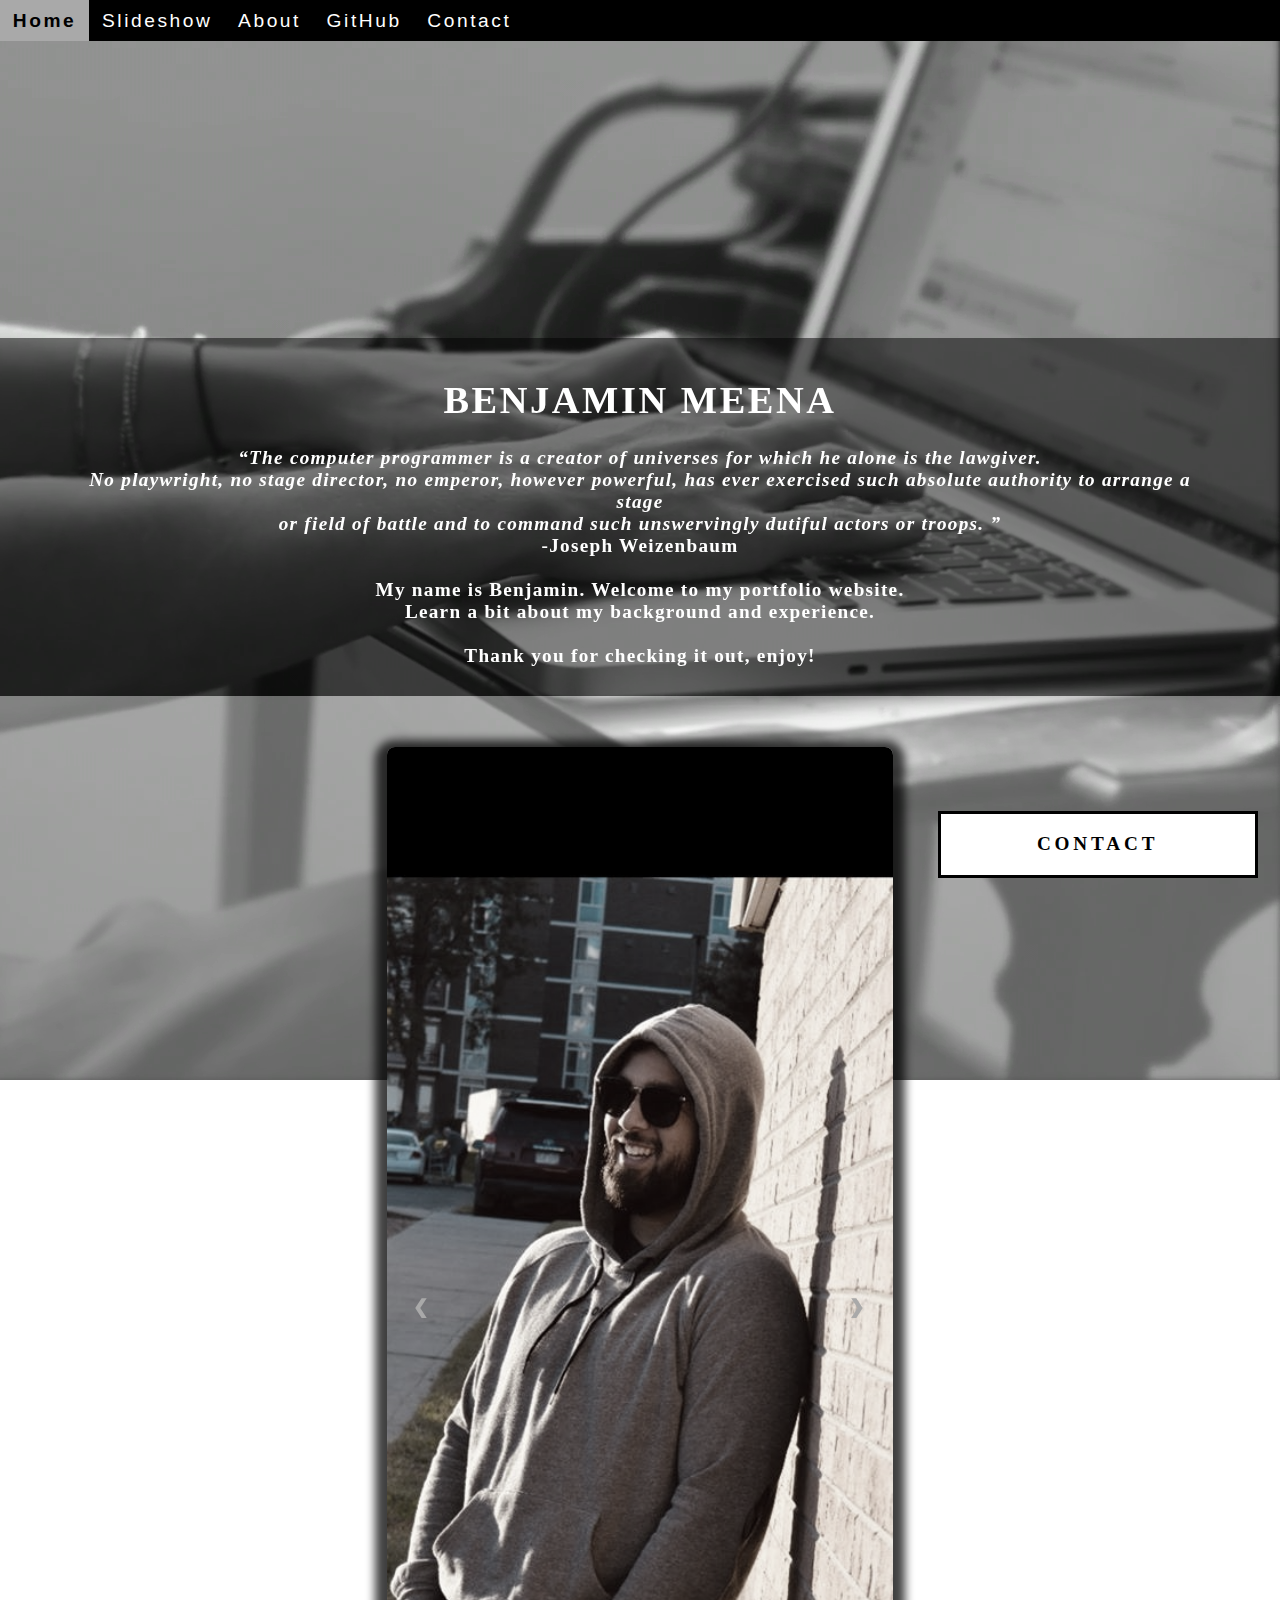
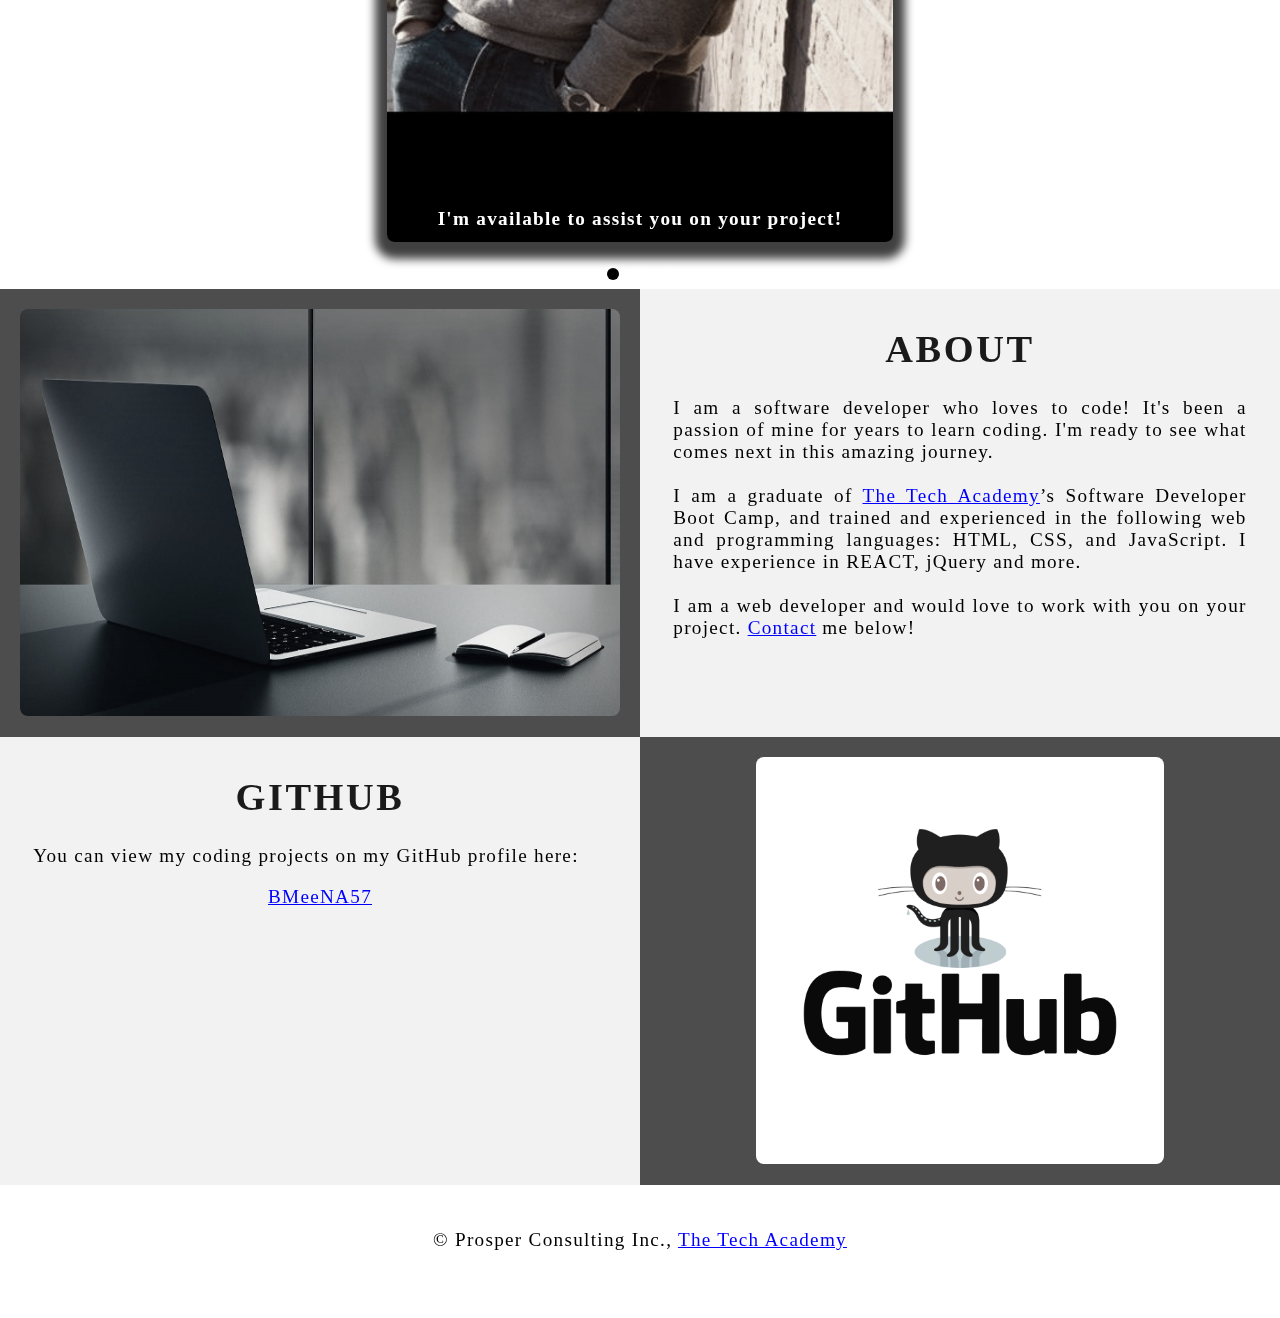
==== index.html @ 7c3343e2 "fix" ====
<!DOCTYPE html>
<html>

<!-- Head -->
	<head>
		<meta charset="UTF-8">
		<title>Your name here </title>
		  <link rel="stylesheet" type="text/css" href="./Sample_portfolio.css">
		  <script src="./JS/FinalProject.js"></script>
		  <script src="https://ajax.googleapis.com/ajax/libs/jquery/3.4.0/jquery.min.js"></script> <!-- We use a little bit of jQuery on this site now -->
	</head>

<!-- Body -->
<body class="Background"> 
<!-- Fade in effect -->
<script> <!-- This script and function controls our fade in effect -->
  document.body.className += ' fade-out';
    $(function() {
      $('body').removeClass('fade-out');
    }
  );

</script>

<!-- Navbar -->
	<div class="Navbar">
		<a class="active" href="#Home">Home</a> 
		<a href="#Slideshow">Slideshow</a> <!-- This is a new section -->
		<a href="#About">About</a>
		<a href="#GitHub">GitHub</a>
		<a onclick="openForm()">Contact</a> <!-- This makes it so that our openForm function runs when we click Contact on the nav bar -->
	</div>

<!-- This allows us to close the form when we click outside the nav bar or contact form -->
<div class="btn cancel" onclick="closeForm()">

<!-- Home -->
	<div id="Home">
		<br> <!-- Breaks inserted to add space between navbar and first heading -->
		<br>
		
<!-- Video -->
		<video autoplay muted loop id="Typing_Video"> <!-- Makes the video play automatically, on a loop and with no sound -->
			<source src="./video/Typing.mp4" type="video/mp4">
			Your browser does not support HTML5 video. <!-- Display message if video fails to run -->
		</video>
	</div>

<!-- Video text --> 
	<div class="Video_Text"> 
		<h1 style="color:white;">Benjamin Meena</h1>
			<p> 
			  <strong>
					<center>
						<q>The computer programmer is a creator of universes for which he alone is the lawgiver.
						<br>No playwright, no stage director, no emperor, however powerful, has ever exercised such absolute authority to arrange a stage
                        <br>or field of battle and to command such unswervingly dutiful actors or troops.
						</q>	
						<br>-Joseph Weizenbaum<br>
						<br>
						My name is Benjamin. Welcome to my portfolio website. <br>
						Learn a bit about my background and experience.<br>
						<br>Thank you for checking it out, enjoy! 
					</center>	
			  </strong>				
			</p> 
	</div>

<!-- Slideshow section -->
  <div id="Slideshow">
    <div id="Slideshow_Background"> 
      <div id="Slideshow_Container">
        
		<div class="mySlides fade">
          <div class="Slide_Number">1 / 3</div>
            <img class="Slide_Show_Images" src="./img/me.jpg" style="width:100%">
              <div class="text">I'm available to assist you on your project!</div>
        </div>
        
		<div class="mySlides fade">
          <div class="Slide_Number">2 / 3</div>
            <img class="Slide_Show_Images" src="./img/HTML_CSS_and_JavaScript.jpeg" style="width:100%">
              <div class="text">I am a web developer,<br> trained in:<br>HTML, CSS, and JavaScript!</div>
        </div>

		<div class="mySlides fade">
		  <div class="Slide_Number"> 3/ 3</div>
			<img class="Slide_Show_Images" src="./img/Coding_1.jpg" style="width:100%">
			  <div class="text"> 
				<a onclick="openForm()" href="#Contact" style="color:white;">Contact me now!</a>
			  </div>
	    </div>
	
		  <a class="Previous" onclick="plusSlides(-1)">&#10094;</a>
		  <a class="Next" onclick="plusSlides(1)">&#10095;</a>
		
	  </div>
  <br>

      <div style="text-align:center">
 
		<span class="dot" onclick="currentSlide(1)"></span> 
		<span class="dot" onclick="currentSlide(2)"></span> 
		<span class="dot" onclick="currentSlide(3)"></span> 

      </div>
    </div>
  </div>

<!-- We included our JS function within this file to ensure it was given precedence, this function covers the slideshow -->
  <script>
    var slideIndex = 1;
	  showSlides(slideIndex);
	function plusSlides(n) {
	  showSlides(slideIndex += n);
	}
	function currentSlide(n) {
	  showSlides(slideIndex = n);
	}
	function showSlides(n) {
	  var i;
	  var slides = document.getElementsByClassName("mySlides");
	  var dots = document.getElementsByClassName("dot");
		if (n > slides.length) {slideIndex = 1}    
		if (n < 1) {slideIndex = slides.length}
		  for (i = 0; i < slides.length; i++) {
		  slides[i].style.display = "none";  
		  }
		  for (i = 0; i < dots.length; i++) {
			dots[i].className = dots[i].className.replace(" active", "");
		  }
	  slides[slideIndex-1].style.display = "block";  
	  dots[slideIndex-1].className += " active";
	}
  </script>

<!-- About section -->
  <div class="Row" id="About"> 
	<div class="Column_2"> <!-- Left column -->
	  <img src="./img/Development.jpg" alt="Laptop">
	</div>
  
	<div class="Column_1"> <!-- Right column -->
	  <h1>About</h2>
	    <p>I am a software developer who loves to code! It's been a passion of mine for years to learn coding. I'm ready to see what comes next in this amazing journey. <br><br>I am a graduate of <a href="https://www.learncodinganywhere.com" target="_blank">The Tech Academy</a>’s Software Developer Boot Camp, and trained and experienced in the following web and programming languages: HTML, CSS, and JavaScript. I have experience in REACT, jQuery and more.  <br><br>I am a web developer and would love to work with you on your project. <a href="#Contact">Contact</a> me below!</p>
	</div>
  </div>

<!-- GitHub section -->
	<div class="Row" id="GitHub">
		<div class="Column_1"> <!-- Left column -->
			<h1>GitHub</h1>
				<p>You can view my coding projects on my GitHub profile here:<br>
				<center><a href="https://github.com/BMeeNA57" target="_blank">BMeeNA57</a></center></p>
		</div>
		
		<div class="Column_2"> <!-- Right column -->
			<a href="https://github.com/BMeeNA57" target="_blank"><img src="./img/GitHub.png" alt="GitHub"></a>
		</div>
	</div>
</div>

<!-- Contact section -->
  <div id="Contact"> 
    <button onclick="openForm()" class="Pop_Up_Button"> CONTACT </button>
	  <div class="form-popup" id="myForm">
	    <form action="https://formspree.io/info@learncodinganywhere.com" method="POST" class="form-container"> <!-- Here we are using a free online service from https://formspree.io/ to send our contact form to an email address of our choosing - note: it will not run unless live on the internet, you have to push it to your online website first -->
		<h1>Contact</h1>
			<label for="name"><b>Name</b></label>
			  <input type="text" placeholder="Type your name here" name="name" required>
			<label for="phone"><b>Phone</b></label>
			  <input type="text" placeholder="Enter your phone number here" name="phone">
			<label for="email"><b>Email</b></label>		
			  <input type="text" placeholder="Type your email address here" name="email" required>
			<label for="message"><b>Message</b></label>
			  <input type="text" placeholder="Type your message here" name="message">
 
    <button type="submit" class="btn">SUBMIT</button>
    <button type="button" class="btn cancel" onclick="closeForm()">CLOSE</button>
	    </form>
	  </div>
  </div>
	
<!-- Footer section -->	
	<footer>
	  <p>
	    <center>&copy Prosper Consulting Inc.,  <a href="https://learncodinganywhere.com/">The Tech Academy</a></center><br>
      </p>
	</footer>

</body>
</html>
---- Sample_portfolio.css ----
/* Affects entire document */
html {
	scroll-behavior: smooth; /* This ensures that the page scrolling is smooth when the nav bar is clicked */
  }
  
  /* Body */
  body {
	  margin: 0%; /* This ensures our site displays all the way to the edge of the browser screen */
	  opacity: 1; /* This and transition affect the page loading fade in effect */
	  transition: 3s opacity; /* This causes a 3 second fade in, you can change this time if you choose */
	  letter-spacing: .2vw;
	  font-family: Avant Garde, Helvetica; 
	  font-size: 1.5vw;
	  
	  }
  
  /* This section contributes to the fade effect for the page that occurs when the page is loaded */
  body.fade-out {
	  opacity: .1; /* This sets the level of opacity at the start of page load */
	  transition: none;
  }
  
  /* Navbar */
  .Navbar {
	  overflow: hidden; /* This ensures that any content that overflows beyond the boundary of our nav bar is not displayed */
	  background-color: black; /* This colors the navbar black */
	  position: fixed; /* This keeps the navbar at the top of the screen as we scroll */
	  top: 0; /* This ensures no space is displayed above the navbar */
	  width: 100%; /* This makes the navbar span the entire width of the page */
	  z-index: 1; /*This ensures other elements don't display over the navbar */
	  position: fixed;
	  -webkit-animation: moveNav 5s; /* Safari 4.0 - 8.0 */
	  animation: moveNav 5s;
  }
  
  /* Navbar text */
  .Navbar a {
	  float: left; /* This specifies that the text floats on the left on the navbar */
	  display: block; /* This ensures that other text will be displayed on the same line or row, instead of a new line */
	  color: white; /* This is the font color for text on our navbar */
	  padding: .75vw 1vw; /* This adds padding around our text */
	  text-decoration: none; /* This gets rid of the underlines under the text on our navbar */
	  font-family: Avant Garde, Helvetica; /* This specifies the font family for text on our navbar */
	  font-size: 1.5vw; /* This specifies the font size for text on our navbar */
	  text-align: center; /* This centers the text within its container */
	  position: relative;
	  -webkit-animation: movenavText 5.75s; /* Safari 4.0 - 8.0 */
	  animation: movenavText 5.75s;
	  letter-spacing: .2vw;
  }
  
  /* The animation effect for moving the nav bar in from above the top of the screen upon page load */
  @keyframes moveNav {
	from {left: -100vw;}
	to {left: 0vw;}
  }
  
  /* The animation effect for moving the nav bar in from above the top of the screen upon page load */
  @keyframes movenavText {
	from {top: -100vw;}
	to {top: 0vw;}
  }
  
  
  /* This animation effect causes the overlay video text to move up from the bottom of the page upon page load */
  @keyframes movevideoText {
	from {top: -100vw;}
	to {top: 0px;}
  }
  
  /* Navbar hover effect */
  .Navbar a:hover {
	background-color: #F4F4F4; /*  This defines the background color that will display when you hover over the text on the navbar */
	color: black; /* This defines the font color that will display when you hover over the text on the navbar */ 
	font-weight: bold; /* This makes the text on the navbar bold when hovered over */
	cursor: pointer;
	-webkit-transition-duration: 1s; 
	transition-duration: 1s;
  }
  
  /* Navbar home button */
  .Navbar a.active { /* The active selector styles a link */
	background-color: darkgray;  /* This specifies the background color behind the Home button on the navbar */ 
  }
  
  /* This causes the video to zoom out from a zoomed in position upon page load */
  @keyframes zoominoutsinglefeatured {
	  0% {
		  transform: scale(1.5,1.5);
	  }
	  100% {
		  transform: scale(1,1);
	  }
  }
  
  /* Video */
  #Typing_Video {
	  position: fixed; /* This fixes our video to the page  */
	  right: 0; /* This ensures no space between the edge of the video and the edge of the page */
	  bottom: 0; /* This ensures no space between the edge of the video and the edge of the page */
	  min-height: 100%; /* This ensures the video is displayed across the full height of the page */
	  top: 0;
	  z-index: -1;
	  animation: zoominoutsinglefeatured 5s;
  }
  
  /* Text over the video */ 
  .Video_Text { 
	  background: rgba(0, 0, 0, 0.5); /* This provides a semi-transparent background for the text to sit over */
	  color: white; 
	  width: 100%;
	  padding-top: .1vh; /* This adds padding around the text so that the background goes slightly beyond the text */
	  padding-bottom: 1vh;
	  margin-top: 23%;
	  position: relative;
	  -webkit-animation: moveNav 4s; /* Safari 4.0 - 8.0 */
	  animation: movevideoText 4s;
  }
  
  /* Slideshow Styling */
  #Slideshow_Background {
	background:rgba(255,255,255, 0.35); /* This creates a slightly transparent white background that's placed over the video */
	}
  
  
  .mySlides {
	  display: none;
  }
  
  @-webkit-keyframes fade {
	from {opacity: .4} 
	to {opacity: 1}
  }
  
  @keyframes fade {
	from {opacity: .4} 
	to {opacity: 1}
  }
  
  /* Slideshow section / container */
  #Slideshow_Container {
	width: 39.5vw;
	height: auto;
	padding-top: 4%;
	position: relative;
	margin: auto;
  
  }
  
  /* Images contained within slideshow */
  .Slide_Show_Images {
	vertical-align: middle;
	height: auto;
	box-shadow: 0px 5px 10px 12px rgba(0, 0, 0, .75);
	width: auto;
  }
  
  
  /* Next and previous buttons */
  .Previous, .Next {
	cursor: pointer;
	position: absolute;
	top: 50%;
	width: auto;
	padding: 2vw;
	margin-top: -0vw;
	color: darkgray;
	font-weight: bold;
	font-size: 1.5vw;
	border-radius: 0 3px 3px 0;
	user-select: none;
	transition: 0.6s ease;
  }
  
  /* Positioning the right-hand next button */
  .Next {
	right: 0;
	border-radius: 3px 0 0 3px;
  }
  
  /* Hover effect on slide show buttons */
  .Previous:hover, .Next:hover {
	background-color: rgba(0,0,0,0.8);
	color: white;
  }
  
  /* Slideshow text */
  .text {
	color: white;
	padding: 1vw;
	position: absolute;
	bottom: 0;
	width: 100%;
	text-align: center;
	font-family: Perpetua, Rockwell Extra Bold;
	letter-spacing: .1vw; 
	font-size: 1.5vw;
	background-color: rgba(0,0,0,0.75);
	font-weight: bold;
	border-radius: 7px 7px 7px 7px;
  }
  
  /* Number text (1/6, 2/6, etc.) - we have set this display to none, which means these are hidden */
  .Slide_Number {
	color: white;
	position: absolute;
	top: 0;
	font-family: Perpetua, Rockwell Extra Bold;
	letter-spacing: .1vw; 
	font-size: 1.5vw;
	font-weight: bold;
	display: none;
	}
  
  /* The dots under the slideshow */
  .dot {
	cursor: pointer;
	height: 1vw;
	width: 1vw;
	margin: .25vw;
	background-color: white;
	border-radius: 50%;
	display: inline-block;
	transition: background-color 0.6s ease;
	position: relative;
	z-index: 1;
  }
  
  /* Hover effect for slideshow dots */ 
  .active, .dot:hover {
	background-color: black;
  }
  
  /* Fading animation for slideshow */
  .fade {
	-webkit-animation-name: fade;
	-webkit-animation-duration: 1.5s;
	animation-name: fade;
	animation-duration: 1.5s;  
  }
  
  /* Table - this section covers the styling of the columns and rows within our table */
  * { /* The asterisk is a universal selector that applies this effect to all elements on the page */
	  box-sizing: border-box; /* This creates a box with a border within which we will place most of our text */
  }
  
  .Column_1 {
	  float: left;  
	  width: 50%; /* This ensures one column takes up half the page width */
	  padding: 1.6%; 
	  background-color: #f2f2f2; 
	  height: 448px; /* You may need to adjust this to fit your content */
  }
  
  .Column_2 {
	  float: left;
	  width: 50%;
	  padding: 1.6%;
	  height: 448px; /* You may need to adjust this to fit your content */
	  background-color: #4d4d4d;
  }
  
  .Row:after { /* This inserts something after the content of selected elements */
	  content: ""; /* By leaving this blank, we are allowing the footer (covered lower down) to be displayed - removing it makes the footer overwrite a column */
	  display: table; /* The display property specifies the type of display behavior; the table value tells the browser to treat the element as a table */
	  clear: both; /* This clears any other elements from floating on the left or the right of an element */
  }
  
  /* Heading 1 elements */
  h1 {
	  text-transform: uppercase; /* We are capitalizing our headings */
	  font-family: "Trebuchet MS", Optima; 
	  text-align: center;
	  margin-top: 3%; /* We are adding a small margin above the headings */
	  color: #1a1a1a;
  }
  
  /* Paragraph elements */
  p {
	  font-family: Perpetua, Rockwell Extra Bold;
	  text-align: justify;
	  letter-spacing: .1vw; /* This expands the text slightly */
	  font-size: 1.5vw;
	  padding-left: 1vw;
	  padding-right: 1vw;
  }
  
  /* Center align elements - this embraces all centered text */
  center {
	  font-family: Perpetua, Rockwell Extra Bold;
	  text-align: center;
	  letter-spacing: .1vw;
	  font-size: 1.5vw;
	  padding-left: 5vw;
	  padding-right: 5vw;
  }
  
  /* Anchor elements */
  a {
	  color: blue; /* We are ensuring all links are blue */
  }
  
  /* Quotation elements */
  q {
	  font-style: italic;
	  font-weight: bold;
  }
  
  /* Image elements */
  img {
	  filter: grayscale(75%); /* This rids our pictures of 75% of their color */
	  border-radius: 8px; /* This causes our images to have slightly rounded edges */
	  max-width: 100%; 
	  height: 100%;
	  margin: auto auto auto auto;
	  display: block;	/* By specifying block display we can ensure our images are able to be centered */
  }
  
  /* Center align element hover effect */
  center:hover {
	  transition: transform 2s;
	  transform: scale(1.1);
  }
  
  /* Paragraph element hover effect */
  p:hover {
	  color: #00004d;	
	  transition: transform 1s;
	  transform: scale(1.01);
  }
  
  /* Heading 1 element hover effect */
  h1:hover {
	  color: black;
	  font-weight: normal; /* Makes the text no longer bold when hovered over */ 
  
  }
  
  /* Image element hover effects */
  img:hover {
	  filter: grayscale(5%);  /* Brings back most of the image's color when hovered over */
	  transition: transform 1s;
	  transform: scale(1.1);
  }
  
  /* Contact form styling */
  
  /* Makes contact form button slide in from right on page load */
  @keyframes movePopup {
	from {right: -40vw;}
	to {bottom: 1.75vw;}
  }
  
  /* Button used to open the contact form - fixed at the bottom of the page */
  .Pop_Up_Button {
	bottom: 1.75vw;
	right: 1.75vw;
	width: 25vw;  
	background-color: white;
	color: black;
	border: solid;
	cursor: pointer;
	position: fixed;
	-webkit-animation: movePopup 5s;
	animation: movePopup 5s;
  }
  
  /* The popup form - hidden by default */
  .form-popup {
	border: 3px solid #f0f1f0;
	z-index: 8;
	display: none;
	position: fixed;
	bottom: 6px;
	right: 6px;
  }
  
  /* Form styling */
  .form-container {
	max-width: 49vw;
	padding: 9px;
	background-color: white;
  }
  
  /* Input fields */
  .form-container input[type=text], .form-container input[type=password] {
	width: 100%;
	padding: .93vw;
	margin: .6vw 0 .6vw 0;
	border: none;
	background: Gainsboro;
	font-family: Helvetica, Avant Garde;
	font-size: 1vw; 
  }
  
  /* Submit button */
  .form-container .btn {
	background-color: white;
	color: black;
	border-color: black;
	margin-bottom:1vh;
  }
  
  /* Close button */
  .form-container .cancel {
	background-color: black;
	color: white;
	border-color: gray;
  }
  
  /* Button styling */
  button {
	font-family: "Trebuchet MS", Optima; 
	letter-spacing: .3vw; 
	font-size: 1.5vw;
	font-weight: bold;
	padding: 1.5vw 1.5vw;
	border-style: solid;
	cursor: pointer;
	width: 100%;
	height: auto;
  }
  
  /* Hover effect for buttons */
  button:hover, .form-container .btn:hover{
	color: white;
	background-color: black;
	-webkit-transition-duration: 1s; 
	transition-duration: 1s;
	border-style: solid;
	border-color: silver;
  }
  .form-container .cancel:hover{
	color: white;
	background-color: darkred;
	-webkit-transition-duration: 1s; 
	transition-duration: 1s;
	border-style: solid;
	border-color: black;
  }	
  
  /* Footer element */
  footer {
	  padding: 2%;
	  background-color:white;
  }
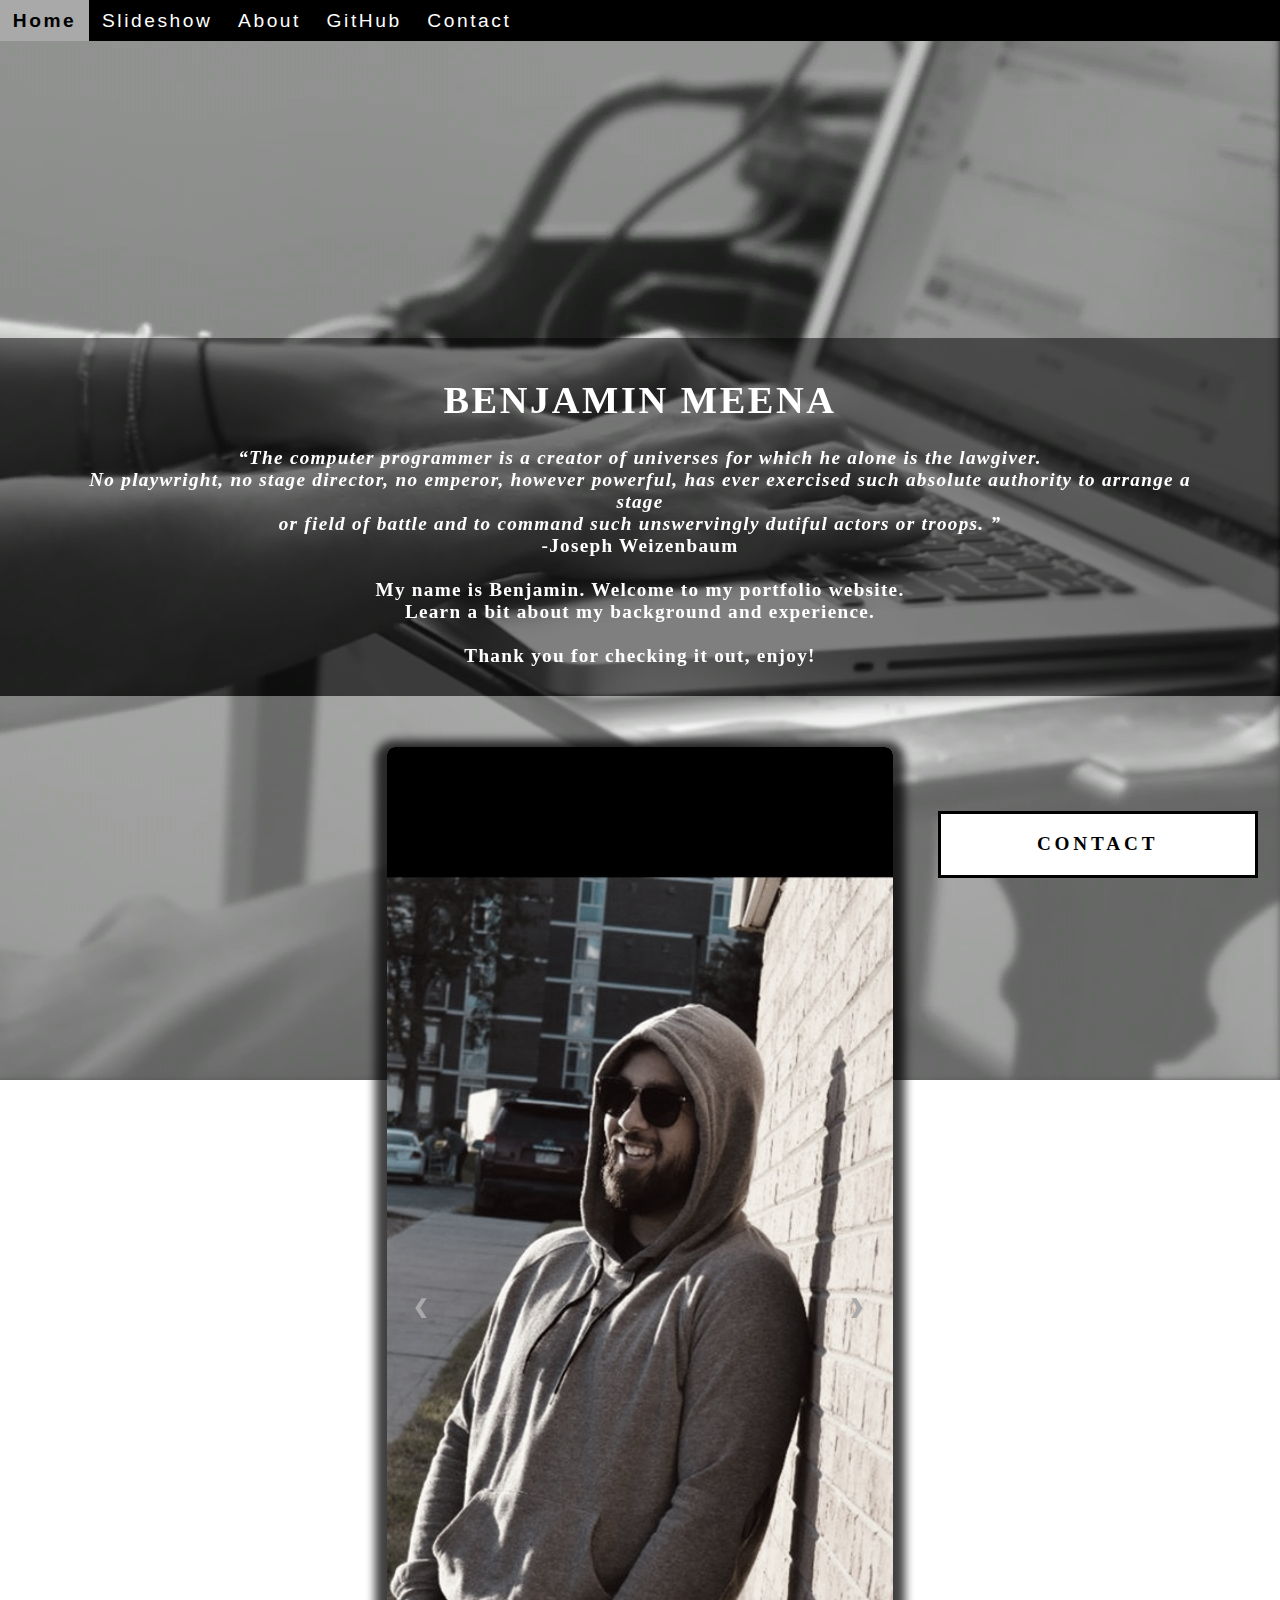
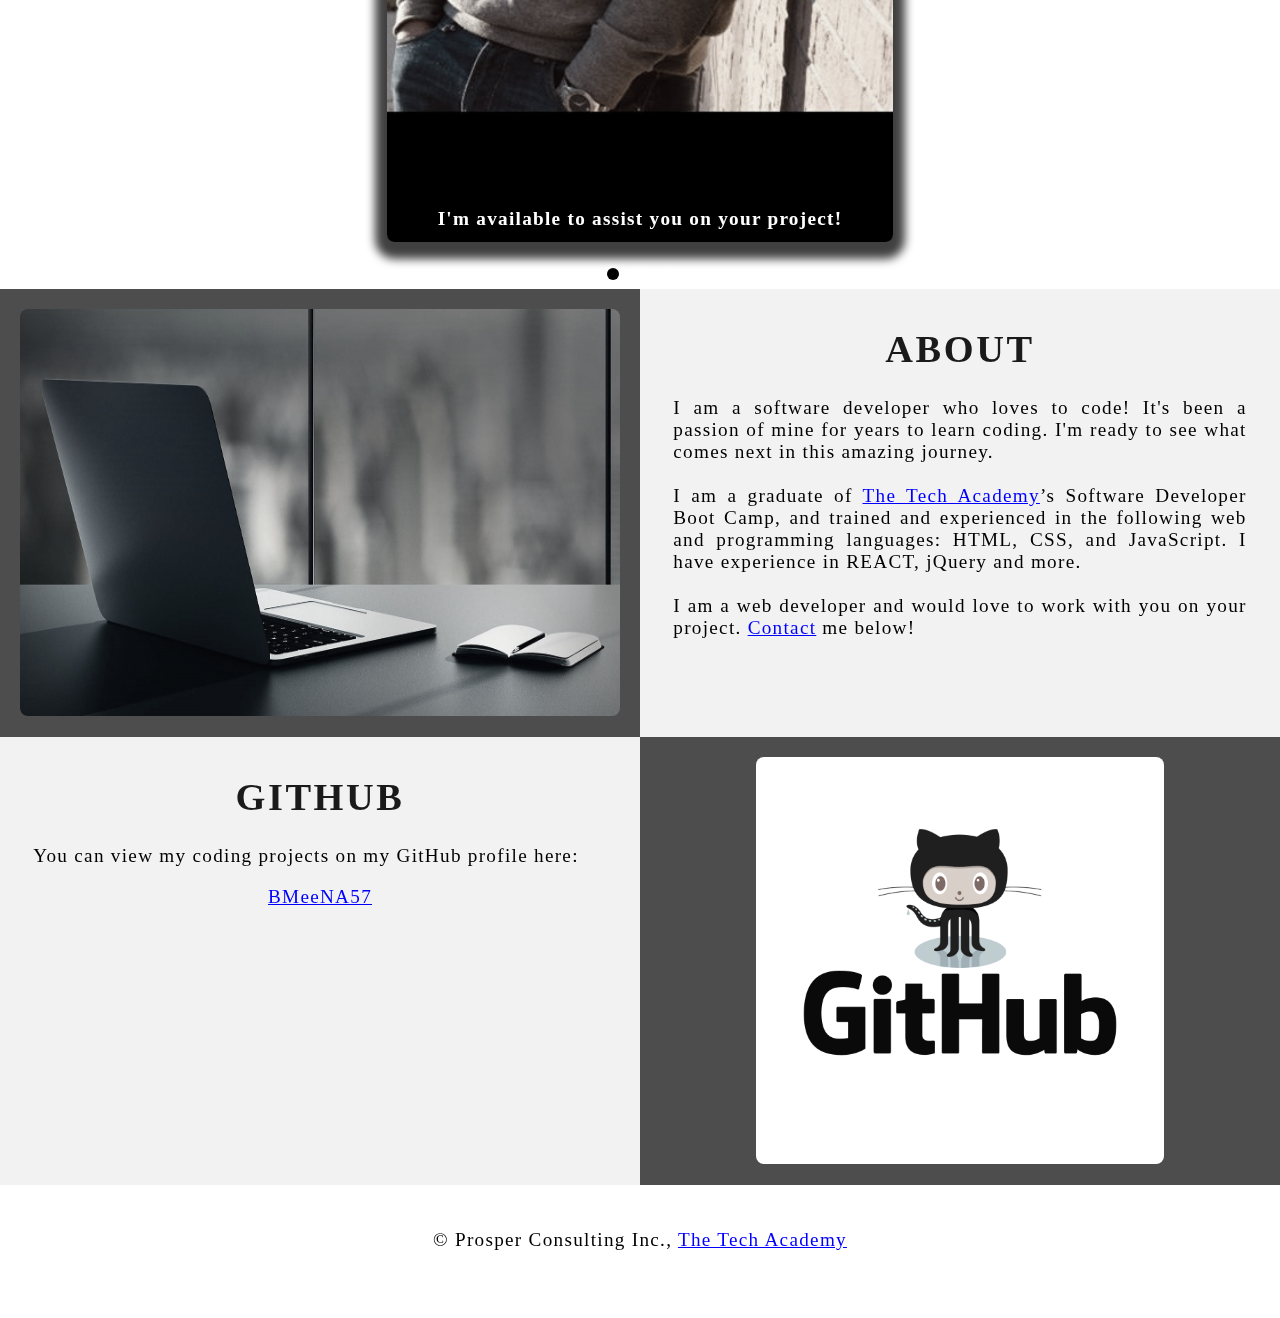
==== commit b06af435: "Add files via upload" ====
--- a/index.html
+++ b/index.html
@@ -1,192 +1,192 @@
-<!DOCTYPE html>
-<html>
-
-<!-- Head -->
-	<head>
-		<meta charset="UTF-8">
-		<title>Your name here </title>
-		  <link rel="stylesheet" type="text/css" href="./Sample_portfolio.css">
-		  <script src="./JS/FinalProject.js"></script>
-		  <script src="https://ajax.googleapis.com/ajax/libs/jquery/3.4.0/jquery.min.js"></script> <!-- We use a little bit of jQuery on this site now -->
-	</head>
-
-<!-- Body -->
-<body class="Background"> 
-<!-- Fade in effect -->
-<script> <!-- This script and function controls our fade in effect -->
-  document.body.className += ' fade-out';
-    $(function() {
-      $('body').removeClass('fade-out');
-    }
-  );
-
-</script>
-
-<!-- Navbar -->
-	<div class="Navbar">
-		<a class="active" href="#Home">Home</a> 
-		<a href="#Slideshow">Slideshow</a> <!-- This is a new section -->
-		<a href="#About">About</a>
-		<a href="#GitHub">GitHub</a>
-		<a onclick="openForm()">Contact</a> <!-- This makes it so that our openForm function runs when we click Contact on the nav bar -->
-	</div>
-
-<!-- This allows us to close the form when we click outside the nav bar or contact form -->
-<div class="btn cancel" onclick="closeForm()">
-
-<!-- Home -->
-	<div id="Home">
-		<br> <!-- Breaks inserted to add space between navbar and first heading -->
-		<br>
-		
-<!-- Video -->
-		<video autoplay muted loop id="Typing_Video"> <!-- Makes the video play automatically, on a loop and with no sound -->
-			<source src="./video/Typing.mp4" type="video/mp4">
-			Your browser does not support HTML5 video. <!-- Display message if video fails to run -->
-		</video>
-	</div>
-
-<!-- Video text --> 
-	<div class="Video_Text"> 
-		<h1 style="color:white;">Benjamin Meena</h1>
-			<p> 
-			  <strong>
-					<center>
-						<q>The computer programmer is a creator of universes for which he alone is the lawgiver.
-						<br>No playwright, no stage director, no emperor, however powerful, has ever exercised such absolute authority to arrange a stage
-                        <br>or field of battle and to command such unswervingly dutiful actors or troops.
-						</q>	
-						<br>-Joseph Weizenbaum<br>
-						<br>
-						My name is Benjamin. Welcome to my portfolio website. <br>
-						Learn a bit about my background and experience.<br>
-						<br>Thank you for checking it out, enjoy! 
-					</center>	
-			  </strong>				
-			</p> 
-	</div>
-
-<!-- Slideshow section -->
-  <div id="Slideshow">
-    <div id="Slideshow_Background"> 
-      <div id="Slideshow_Container">
-        
-		<div class="mySlides fade">
-          <div class="Slide_Number">1 / 3</div>
-            <img class="Slide_Show_Images" src="./img/me.jpg" style="width:100%">
-              <div class="text">I'm available to assist you on your project!</div>
-        </div>
-        
-		<div class="mySlides fade">
-          <div class="Slide_Number">2 / 3</div>
-            <img class="Slide_Show_Images" src="./img/HTML_CSS_and_JavaScript.jpeg" style="width:100%">
-              <div class="text">I am a web developer,<br> trained in:<br>HTML, CSS, and JavaScript!</div>
-        </div>
-
-		<div class="mySlides fade">
-		  <div class="Slide_Number"> 3/ 3</div>
-			<img class="Slide_Show_Images" src="./img/Coding_1.jpg" style="width:100%">
-			  <div class="text"> 
-				<a onclick="openForm()" href="#Contact" style="color:white;">Contact me now!</a>
-			  </div>
-	    </div>
-	
-		  <a class="Previous" onclick="plusSlides(-1)">&#10094;</a>
-		  <a class="Next" onclick="plusSlides(1)">&#10095;</a>
-		
-	  </div>
-  <br>
-
-      <div style="text-align:center">
- 
-		<span class="dot" onclick="currentSlide(1)"></span> 
-		<span class="dot" onclick="currentSlide(2)"></span> 
-		<span class="dot" onclick="currentSlide(3)"></span> 
-
-      </div>
-    </div>
-  </div>
-
-<!-- We included our JS function within this file to ensure it was given precedence, this function covers the slideshow -->
-  <script>
-    var slideIndex = 1;
-	  showSlides(slideIndex);
-	function plusSlides(n) {
-	  showSlides(slideIndex += n);
-	}
-	function currentSlide(n) {
-	  showSlides(slideIndex = n);
-	}
-	function showSlides(n) {
-	  var i;
-	  var slides = document.getElementsByClassName("mySlides");
-	  var dots = document.getElementsByClassName("dot");
-		if (n > slides.length) {slideIndex = 1}    
-		if (n < 1) {slideIndex = slides.length}
-		  for (i = 0; i < slides.length; i++) {
-		  slides[i].style.display = "none";  
-		  }
-		  for (i = 0; i < dots.length; i++) {
-			dots[i].className = dots[i].className.replace(" active", "");
-		  }
-	  slides[slideIndex-1].style.display = "block";  
-	  dots[slideIndex-1].className += " active";
-	}
-  </script>
-
-<!-- About section -->
-  <div class="Row" id="About"> 
-	<div class="Column_2"> <!-- Left column -->
-	  <img src="./img/Development.jpg" alt="Laptop">
-	</div>
-  
-	<div class="Column_1"> <!-- Right column -->
-	  <h1>About</h2>
-	    <p>I am a software developer who loves to code! It's been a passion of mine for years to learn coding. I'm ready to see what comes next in this amazing journey. <br><br>I am a graduate of <a href="https://www.learncodinganywhere.com" target="_blank">The Tech Academy</a>’s Software Developer Boot Camp, and trained and experienced in the following web and programming languages: HTML, CSS, and JavaScript. I have experience in REACT, jQuery and more.  <br><br>I am a web developer and would love to work with you on your project. <a href="#Contact">Contact</a> me below!</p>
-	</div>
-  </div>
-
-<!-- GitHub section -->
-	<div class="Row" id="GitHub">
-		<div class="Column_1"> <!-- Left column -->
-			<h1>GitHub</h1>
-				<p>You can view my coding projects on my GitHub profile here:<br>
-				<center><a href="https://github.com/BMeeNA57" target="_blank">BMeeNA57</a></center></p>
-		</div>
-		
-		<div class="Column_2"> <!-- Right column -->
-			<a href="https://github.com/BMeeNA57" target="_blank"><img src="./img/GitHub.png" alt="GitHub"></a>
-		</div>
-	</div>
-</div>
-
-<!-- Contact section -->
-  <div id="Contact"> 
-    <button onclick="openForm()" class="Pop_Up_Button"> CONTACT </button>
-	  <div class="form-popup" id="myForm">
-	    <form action="https://formspree.io/info@learncodinganywhere.com" method="POST" class="form-container"> <!-- Here we are using a free online service from https://formspree.io/ to send our contact form to an email address of our choosing - note: it will not run unless live on the internet, you have to push it to your online website first -->
-		<h1>Contact</h1>
-			<label for="name"><b>Name</b></label>
-			  <input type="text" placeholder="Type your name here" name="name" required>
-			<label for="phone"><b>Phone</b></label>
-			  <input type="text" placeholder="Enter your phone number here" name="phone">
-			<label for="email"><b>Email</b></label>		
-			  <input type="text" placeholder="Type your email address here" name="email" required>
-			<label for="message"><b>Message</b></label>
-			  <input type="text" placeholder="Type your message here" name="message">
- 
-    <button type="submit" class="btn">SUBMIT</button>
-    <button type="button" class="btn cancel" onclick="closeForm()">CLOSE</button>
-	    </form>
-	  </div>
-  </div>
-	
-<!-- Footer section -->	
-	<footer>
-	  <p>
-	    <center>&copy Prosper Consulting Inc.,  <a href="https://learncodinganywhere.com/">The Tech Academy</a></center><br>
-      </p>
-	</footer>
-
-</body>
+<!DOCTYPE html>
+<html>
+
+<!-- Head -->
+	<head>
+		<meta charset="UTF-8">
+		<title>Benjamin Meena </title>
+		  <link rel="stylesheet" type="text/css" href="./Sample_portfolio.css">
+		  <script src="./JS/FinalProject.js"></script>
+		  <script src="https://ajax.googleapis.com/ajax/libs/jquery/3.4.0/jquery.min.js"></script> <!-- We use a little bit of jQuery on this site now -->
+	</head>
+
+<!-- Body -->
+<body class="Background"> 
+<!-- Fade in effect -->
+<script> <!-- This script and function controls our fade in effect -->
+  document.body.className += ' fade-out';
+    $(function() {
+      $('body').removeClass('fade-out');
+    }
+  );
+
+</script>
+
+<!-- Navbar -->
+	<div class="Navbar">
+		<a class="active" href="#Home">Home</a> 
+		<a href="#Slideshow">Slideshow</a> <!-- This is a new section -->
+		<a href="#About">About</a>
+		<a href="#GitHub">GitHub</a>
+		<a onclick="openForm()">Contact</a> <!-- This makes it so that our openForm function runs when we click Contact on the nav bar -->
+	</div>
+
+<!-- This allows us to close the form when we click outside the nav bar or contact form -->
+<div class="btn cancel" onclick="closeForm()">
+
+<!-- Home -->
+	<div id="Home">
+		<br> <!-- Breaks inserted to add space between navbar and first heading -->
+		<br>
+		
+<!-- Video -->
+		<video autoplay muted loop id="Typing_Video"> <!-- Makes the video play automatically, on a loop and with no sound -->
+			<source src="./video/Typing.mp4" type="video/mp4">
+			Your browser does not support HTML5 video. <!-- Display message if video fails to run -->
+		</video>
+	</div>
+
+<!-- Video text --> 
+	<div class="Video_Text"> 
+		<h1 style="color:white;">Benjamin Meena</h1>
+			<p> 
+			  <strong>
+					<center>
+						<q>The computer programmer is a creator of universes for which he alone is the lawgiver.
+						<br>No playwright, no stage director, no emperor, however powerful, has ever exercised such absolute authority to arrange a stage
+                        <br>or field of battle and to command such unswervingly dutiful actors or troops.
+						</q>	
+						<br>-Joseph Weizenbaum<br>
+						<br>
+						My name is Benjamin. Welcome to my portfolio website. <br>
+						Learn a bit about my background and experience.<br>
+						<br>Thank you for checking it out, enjoy! 
+					</center>	
+			  </strong>				
+			</p> 
+	</div>
+
+<!-- Slideshow section -->
+  <div id="Slideshow">
+    <div id="Slideshow_Background"> 
+      <div id="Slideshow_Container">
+        
+		<div class="mySlides fade">
+          <div class="Slide_Number">1 / 3</div>
+            <img class="Slide_Show_Images" src="./img/me.jpg" style="width:100%">
+              <div class="text">I'm available to assist you on your project!</div>
+        </div>
+        
+		<div class="mySlides fade">
+          <div class="Slide_Number">2 / 3</div>
+            <img class="Slide_Show_Images" src="./img/HTML_CSS_and_JavaScript.jpeg" style="width:100%">
+              <div class="text">I am a web developer,<br> trained in:<br>HTML, CSS, and JavaScript!</div>
+        </div>
+
+		<div class="mySlides fade">
+		  <div class="Slide_Number"> 3/ 3</div>
+			<img class="Slide_Show_Images" src="./img/Coding_1.jpg" style="width:100%">
+			  <div class="text"> 
+				<a onclick="openForm()" href="#Contact" style="color:white;">Contact me now!</a>
+			  </div>
+	    </div>
+	
+		  <a class="Previous" onclick="plusSlides(-1)">&#10094;</a>
+		  <a class="Next" onclick="plusSlides(1)">&#10095;</a>
+		
+	  </div>
+  <br>
+
+      <div style="text-align:center">
+ 
+		<span class="dot" onclick="currentSlide(1)"></span> 
+		<span class="dot" onclick="currentSlide(2)"></span> 
+		<span class="dot" onclick="currentSlide(3)"></span> 
+
+      </div>
+    </div>
+  </div>
+
+<!-- We included our JS function within this file to ensure it was given precedence, this function covers the slideshow -->
+  <script>
+    var slideIndex = 1;
+	  showSlides(slideIndex);
+	function plusSlides(n) {
+	  showSlides(slideIndex += n);
+	}
+	function currentSlide(n) {
+	  showSlides(slideIndex = n);
+	}
+	function showSlides(n) {
+	  var i;
+	  var slides = document.getElementsByClassName("mySlides");
+	  var dots = document.getElementsByClassName("dot");
+		if (n > slides.length) {slideIndex = 1}    
+		if (n < 1) {slideIndex = slides.length}
+		  for (i = 0; i < slides.length; i++) {
+		  slides[i].style.display = "none";  
+		  }
+		  for (i = 0; i < dots.length; i++) {
+			dots[i].className = dots[i].className.replace(" active", "");
+		  }
+	  slides[slideIndex-1].style.display = "block";  
+	  dots[slideIndex-1].className += " active";
+	}
+  </script>
+
+<!-- About section -->
+  <div class="Row" id="About"> 
+	<div class="Column_2"> <!-- Left column -->
+	  <img src="./img/Development.jpg" alt="Laptop">
+	</div>
+  
+	<div class="Column_1"> <!-- Right column -->
+	  <h1>About</h2>
+	    <p>I am a software developer who loves to code! It's been a passion of mine for years to learn coding. I'm ready to see what comes next in this amazing journey. <br><br>I am a graduate of <a href="https://www.learncodinganywhere.com" target="_blank">The Tech Academy</a>’s Software Developer Boot Camp, and trained and experienced in the following web and programming languages: HTML, CSS, and JavaScript. I have experience in REACT, jQuery and more.  <br><br>I am a web developer and would love to work with you on your project. <a href="#Contact">Contact</a> me below!</p>
+	</div>
+  </div>
+
+<!-- GitHub section -->
+	<div class="Row" id="GitHub">
+		<div class="Column_1"> <!-- Left column -->
+			<h1>GitHub</h1>
+				<p>You can view my coding projects on my GitHub profile here:<br>
+				<center><a href="https://github.com/BMeeNA57" target="_blank">BMeeNA57</a></center></p>
+		</div>
+		
+		<div class="Column_2"> <!-- Right column -->
+			<a href="https://github.com/BMeeNA57" target="_blank"><img src="./img/GitHub.png" alt="GitHub"></a>
+		</div>
+	</div>
+</div>
+
+<!-- Contact section -->
+  <div id="Contact"> 
+    <button onclick="openForm()" class="Pop_Up_Button"> CONTACT </button>
+	  <div class="form-popup" id="myForm">
+	    <form action="https://formspree.io/info@learncodinganywhere.com" method="POST" class="form-container"> <!-- Here we are using a free online service from https://formspree.io/ to send our contact form to an email address of our choosing - note: it will not run unless live on the internet, you have to push it to your online website first -->
+		<h1>Contact</h1>
+			<label for="name"><b>Name</b></label>
+			  <input type="text" placeholder="Type your name here" name="name" required>
+			<label for="phone"><b>Phone</b></label>
+			  <input type="text" placeholder="Enter your phone number here" name="phone">
+			<label for="email"><b>Email</b></label>		
+			  <input type="text" placeholder="Type your email address here" name="email" required>
+			<label for="message"><b>Message</b></label>
+			  <input type="text" placeholder="Type your message here" name="message">
+ 
+    <button type="submit" class="btn">SUBMIT</button>
+    <button type="button" class="btn cancel" onclick="closeForm()">CLOSE</button>
+	    </form>
+	  </div>
+  </div>
+	
+<!-- Footer section -->	
+	<footer>
+	  <p>
+	    <center>&copy Prosper Consulting Inc.,  <a href="https://learncodinganywhere.com/">The Tech Academy</a></center><br>
+      </p>
+	</footer>
+
+</body>
 </html>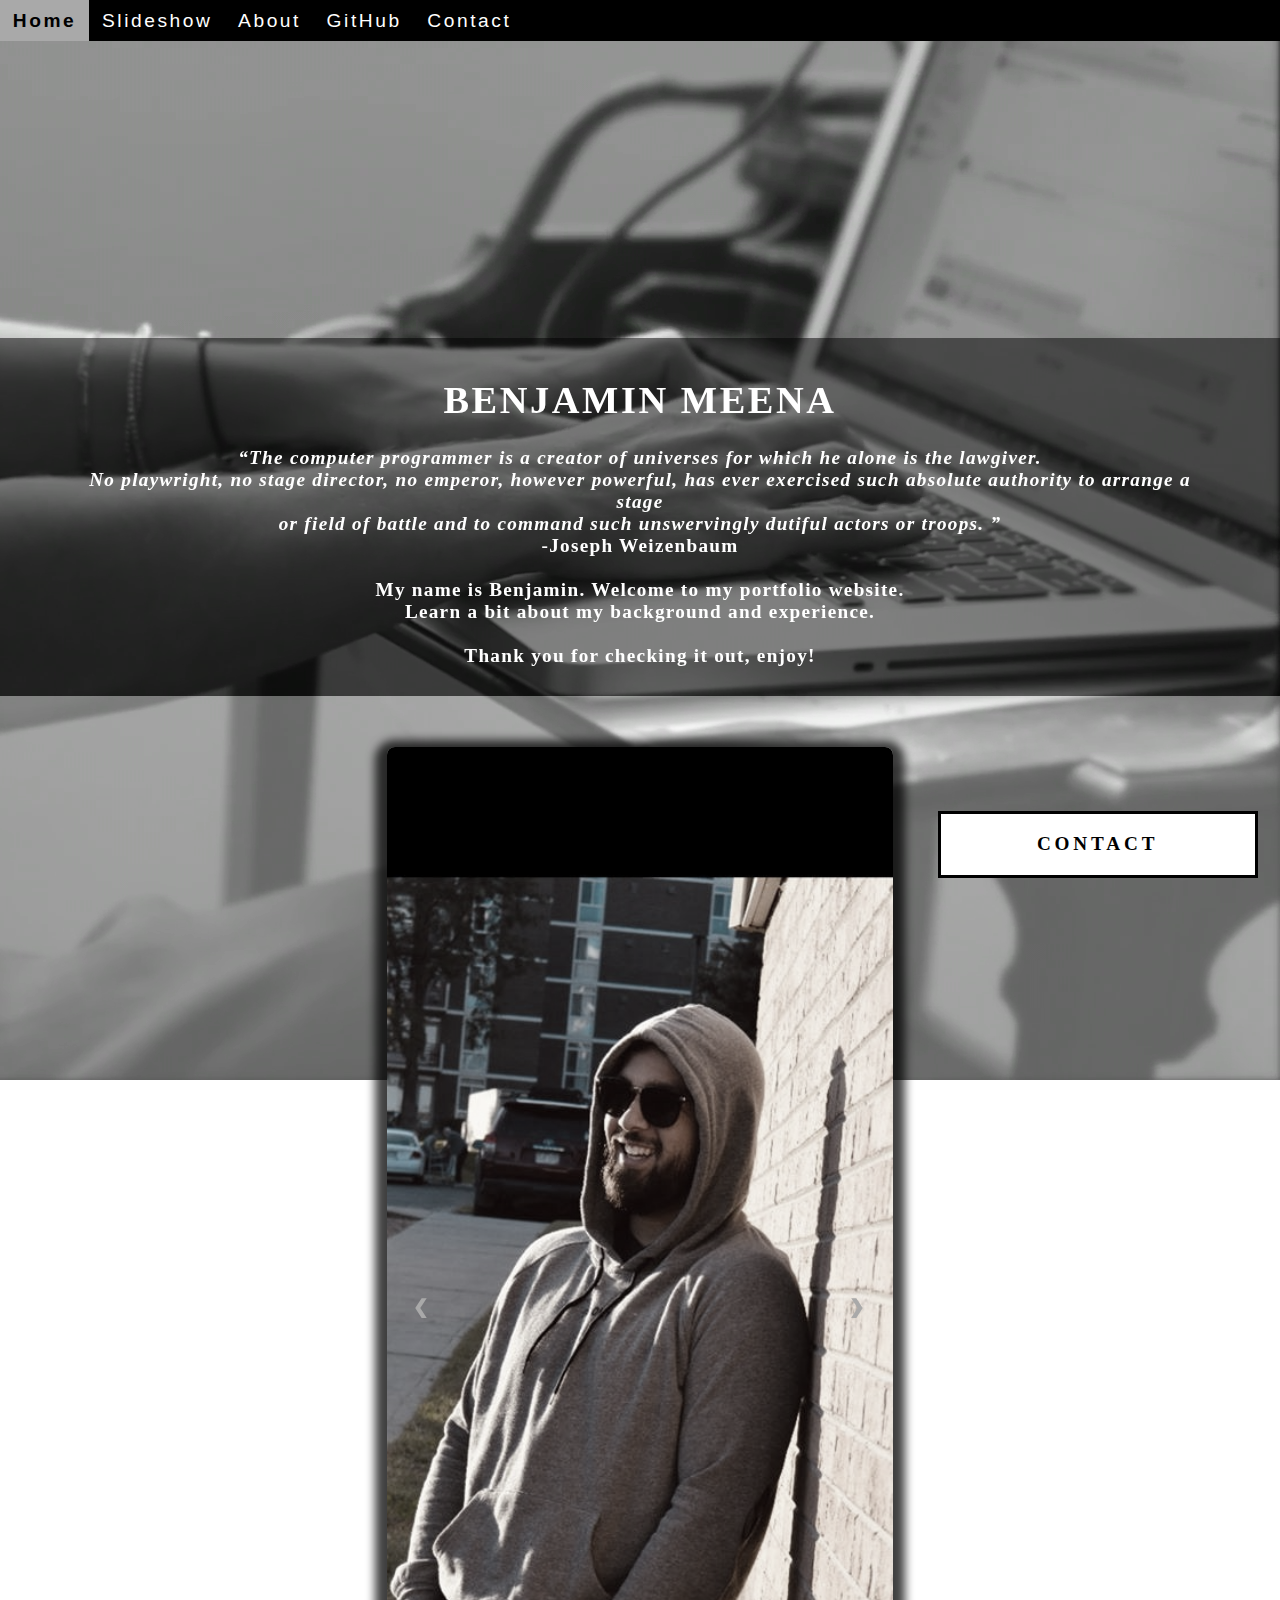
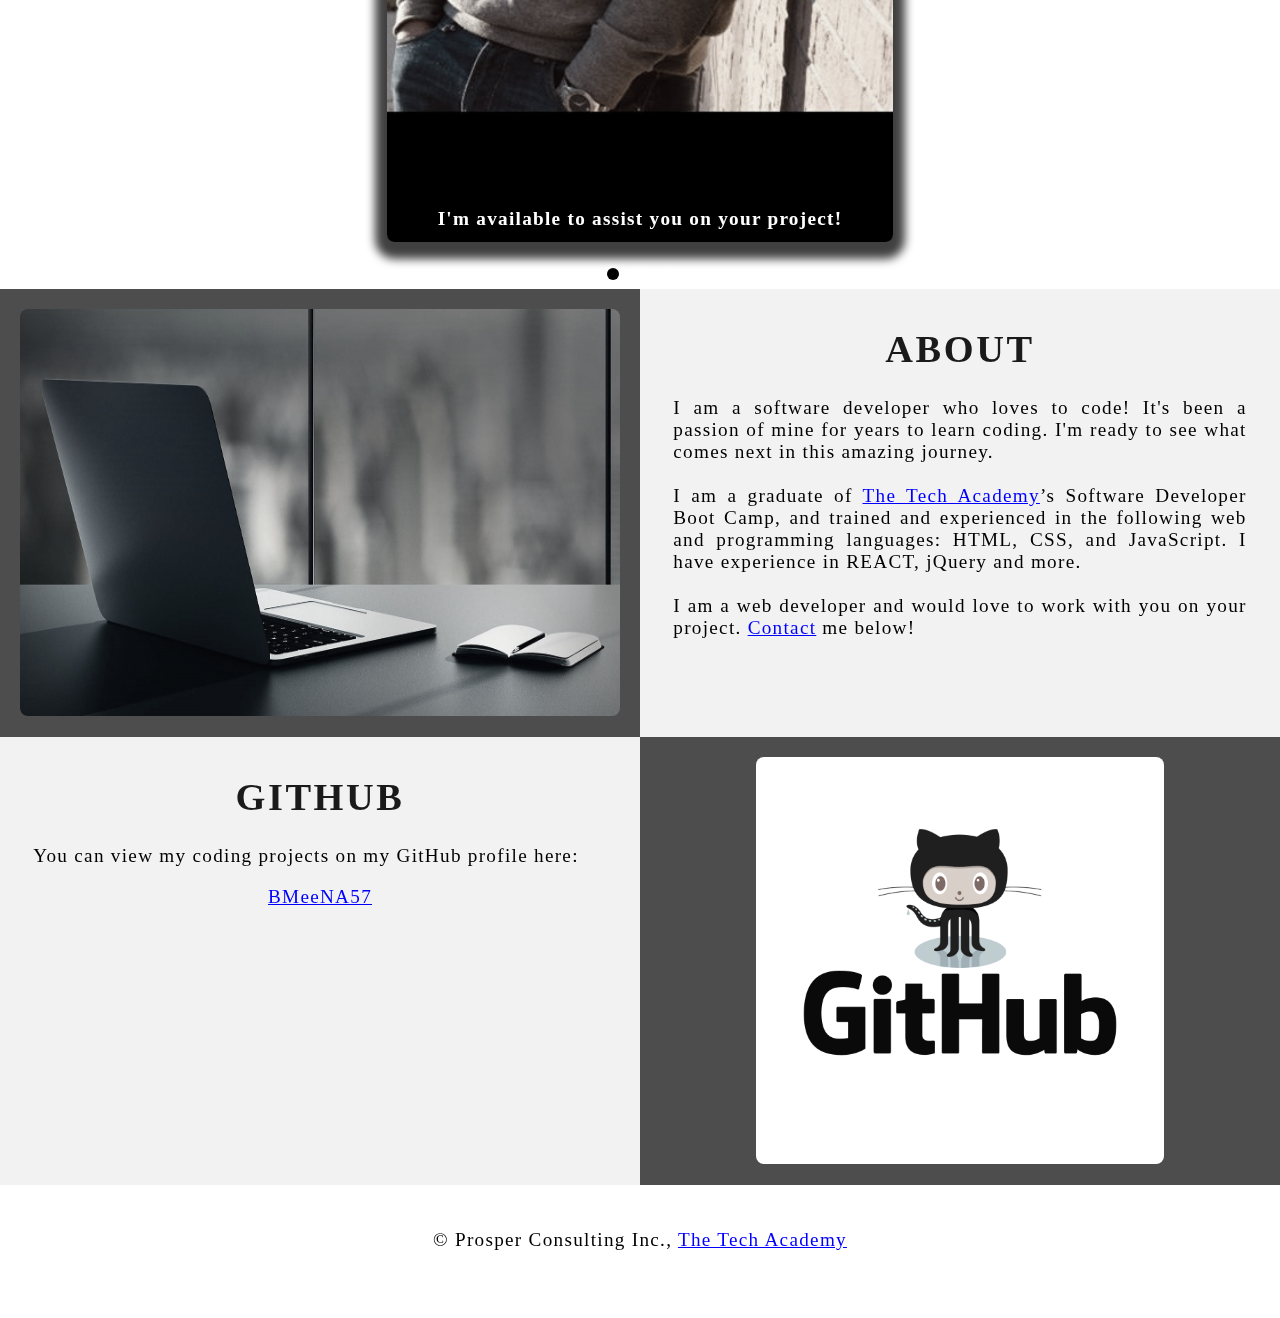
==== commit b56efe81: "fix name" ====
--- a/index.html
+++ b/index.html
@@ -1,192 +1,192 @@
-<!DOCTYPE html>
-<html>
-
-<!-- Head -->
-	<head>
-		<meta charset="UTF-8">
-		<title>Benjamin Meena </title>
-		  <link rel="stylesheet" type="text/css" href="./Sample_portfolio.css">
-		  <script src="./JS/FinalProject.js"></script>
-		  <script src="https://ajax.googleapis.com/ajax/libs/jquery/3.4.0/jquery.min.js"></script> <!-- We use a little bit of jQuery on this site now -->
-	</head>
-
-<!-- Body -->
-<body class="Background"> 
-<!-- Fade in effect -->
-<script> <!-- This script and function controls our fade in effect -->
-  document.body.className += ' fade-out';
-    $(function() {
-      $('body').removeClass('fade-out');
-    }
-  );
-
-</script>
-
-<!-- Navbar -->
-	<div class="Navbar">
-		<a class="active" href="#Home">Home</a> 
-		<a href="#Slideshow">Slideshow</a> <!-- This is a new section -->
-		<a href="#About">About</a>
-		<a href="#GitHub">GitHub</a>
-		<a onclick="openForm()">Contact</a> <!-- This makes it so that our openForm function runs when we click Contact on the nav bar -->
-	</div>
-
-<!-- This allows us to close the form when we click outside the nav bar or contact form -->
-<div class="btn cancel" onclick="closeForm()">
-
-<!-- Home -->
-	<div id="Home">
-		<br> <!-- Breaks inserted to add space between navbar and first heading -->
-		<br>
-		
-<!-- Video -->
-		<video autoplay muted loop id="Typing_Video"> <!-- Makes the video play automatically, on a loop and with no sound -->
-			<source src="./video/Typing.mp4" type="video/mp4">
-			Your browser does not support HTML5 video. <!-- Display message if video fails to run -->
-		</video>
-	</div>
-
-<!-- Video text --> 
-	<div class="Video_Text"> 
-		<h1 style="color:white;">Benjamin Meena</h1>
-			<p> 
-			  <strong>
-					<center>
-						<q>The computer programmer is a creator of universes for which he alone is the lawgiver.
-						<br>No playwright, no stage director, no emperor, however powerful, has ever exercised such absolute authority to arrange a stage
-                        <br>or field of battle and to command such unswervingly dutiful actors or troops.
-						</q>	
-						<br>-Joseph Weizenbaum<br>
-						<br>
-						My name is Benjamin. Welcome to my portfolio website. <br>
-						Learn a bit about my background and experience.<br>
-						<br>Thank you for checking it out, enjoy! 
-					</center>	
-			  </strong>				
-			</p> 
-	</div>
-
-<!-- Slideshow section -->
-  <div id="Slideshow">
-    <div id="Slideshow_Background"> 
-      <div id="Slideshow_Container">
-        
-		<div class="mySlides fade">
-          <div class="Slide_Number">1 / 3</div>
-            <img class="Slide_Show_Images" src="./img/me.jpg" style="width:100%">
-              <div class="text">I'm available to assist you on your project!</div>
-        </div>
-        
-		<div class="mySlides fade">
-          <div class="Slide_Number">2 / 3</div>
-            <img class="Slide_Show_Images" src="./img/HTML_CSS_and_JavaScript.jpeg" style="width:100%">
-              <div class="text">I am a web developer,<br> trained in:<br>HTML, CSS, and JavaScript!</div>
-        </div>
-
-		<div class="mySlides fade">
-		  <div class="Slide_Number"> 3/ 3</div>
-			<img class="Slide_Show_Images" src="./img/Coding_1.jpg" style="width:100%">
-			  <div class="text"> 
-				<a onclick="openForm()" href="#Contact" style="color:white;">Contact me now!</a>
-			  </div>
-	    </div>
-	
-		  <a class="Previous" onclick="plusSlides(-1)">&#10094;</a>
-		  <a class="Next" onclick="plusSlides(1)">&#10095;</a>
-		
-	  </div>
-  <br>
-
-      <div style="text-align:center">
- 
-		<span class="dot" onclick="currentSlide(1)"></span> 
-		<span class="dot" onclick="currentSlide(2)"></span> 
-		<span class="dot" onclick="currentSlide(3)"></span> 
-
-      </div>
-    </div>
-  </div>
-
-<!-- We included our JS function within this file to ensure it was given precedence, this function covers the slideshow -->
-  <script>
-    var slideIndex = 1;
-	  showSlides(slideIndex);
-	function plusSlides(n) {
-	  showSlides(slideIndex += n);
-	}
-	function currentSlide(n) {
-	  showSlides(slideIndex = n);
-	}
-	function showSlides(n) {
-	  var i;
-	  var slides = document.getElementsByClassName("mySlides");
-	  var dots = document.getElementsByClassName("dot");
-		if (n > slides.length) {slideIndex = 1}    
-		if (n < 1) {slideIndex = slides.length}
-		  for (i = 0; i < slides.length; i++) {
-		  slides[i].style.display = "none";  
-		  }
-		  for (i = 0; i < dots.length; i++) {
-			dots[i].className = dots[i].className.replace(" active", "");
-		  }
-	  slides[slideIndex-1].style.display = "block";  
-	  dots[slideIndex-1].className += " active";
-	}
-  </script>
-
-<!-- About section -->
-  <div class="Row" id="About"> 
-	<div class="Column_2"> <!-- Left column -->
-	  <img src="./img/Development.jpg" alt="Laptop">
-	</div>
-  
-	<div class="Column_1"> <!-- Right column -->
-	  <h1>About</h2>
-	    <p>I am a software developer who loves to code! It's been a passion of mine for years to learn coding. I'm ready to see what comes next in this amazing journey. <br><br>I am a graduate of <a href="https://www.learncodinganywhere.com" target="_blank">The Tech Academy</a>’s Software Developer Boot Camp, and trained and experienced in the following web and programming languages: HTML, CSS, and JavaScript. I have experience in REACT, jQuery and more.  <br><br>I am a web developer and would love to work with you on your project. <a href="#Contact">Contact</a> me below!</p>
-	</div>
-  </div>
-
-<!-- GitHub section -->
-	<div class="Row" id="GitHub">
-		<div class="Column_1"> <!-- Left column -->
-			<h1>GitHub</h1>
-				<p>You can view my coding projects on my GitHub profile here:<br>
-				<center><a href="https://github.com/BMeeNA57" target="_blank">BMeeNA57</a></center></p>
-		</div>
-		
-		<div class="Column_2"> <!-- Right column -->
-			<a href="https://github.com/BMeeNA57" target="_blank"><img src="./img/GitHub.png" alt="GitHub"></a>
-		</div>
-	</div>
-</div>
-
-<!-- Contact section -->
-  <div id="Contact"> 
-    <button onclick="openForm()" class="Pop_Up_Button"> CONTACT </button>
-	  <div class="form-popup" id="myForm">
-	    <form action="https://formspree.io/info@learncodinganywhere.com" method="POST" class="form-container"> <!-- Here we are using a free online service from https://formspree.io/ to send our contact form to an email address of our choosing - note: it will not run unless live on the internet, you have to push it to your online website first -->
-		<h1>Contact</h1>
-			<label for="name"><b>Name</b></label>
-			  <input type="text" placeholder="Type your name here" name="name" required>
-			<label for="phone"><b>Phone</b></label>
-			  <input type="text" placeholder="Enter your phone number here" name="phone">
-			<label for="email"><b>Email</b></label>		
-			  <input type="text" placeholder="Type your email address here" name="email" required>
-			<label for="message"><b>Message</b></label>
-			  <input type="text" placeholder="Type your message here" name="message">
- 
-    <button type="submit" class="btn">SUBMIT</button>
-    <button type="button" class="btn cancel" onclick="closeForm()">CLOSE</button>
-	    </form>
-	  </div>
-  </div>
-	
-<!-- Footer section -->	
-	<footer>
-	  <p>
-	    <center>&copy Prosper Consulting Inc.,  <a href="https://learncodinganywhere.com/">The Tech Academy</a></center><br>
-      </p>
-	</footer>
-
-</body>
+<!DOCTYPE html>
+<html>
+
+<!-- Head -->
+	<head>
+		<meta charset="UTF-8">
+		<title>Benjamin Meena </title>
+		  <link rel="stylesheet" type="text/css" href="./Sample_portfolio.css">
+		  <script src="./JS/FinalProject.js"></script>
+		  <script src="https://ajax.googleapis.com/ajax/libs/jquery/3.4.0/jquery.min.js"></script> <!-- We use a little bit of jQuery on this site now -->
+	</head>
+
+<!-- Body -->
+<body class="Background"> 
+<!-- Fade in effect -->
+<script> <!-- This script and function controls our fade in effect -->
+  document.body.className += ' fade-out';
+    $(function() {
+      $('body').removeClass('fade-out');
+    }
+  );
+
+</script>
+
+<!-- Navbar -->
+	<div class="Navbar">
+		<a class="active" href="#Home">Home</a> 
+		<a href="#Slideshow">Slideshow</a> <!-- This is a new section -->
+		<a href="#About">About</a>
+		<a href="#GitHub">GitHub</a>
+		<a onclick="openForm()">Contact</a> <!-- This makes it so that our openForm function runs when we click Contact on the nav bar -->
+	</div>
+
+<!-- This allows us to close the form when we click outside the nav bar or contact form -->
+<div class="btn cancel" onclick="closeForm()">
+
+<!-- Home -->
+	<div id="Home">
+		<br> <!-- Breaks inserted to add space between navbar and first heading -->
+		<br>
+		
+<!-- Video -->
+		<video autoplay muted loop id="Typing_Video"> <!-- Makes the video play automatically, on a loop and with no sound -->
+			<source src="./video/Typing.mp4" type="video/mp4">
+			Your browser does not support HTML5 video. <!-- Display message if video fails to run -->
+		</video>
+	</div>
+
+<!-- Video text --> 
+	<div class="Video_Text"> 
+		<h1 style="color:white;">Benjamin Meena</h1>
+			<p> 
+			  <strong>
+					<center>
+						<q>The computer programmer is a creator of universes for which he alone is the lawgiver.
+						<br>No playwright, no stage director, no emperor, however powerful, has ever exercised such absolute authority to arrange a stage
+                        <br>or field of battle and to command such unswervingly dutiful actors or troops.
+						</q>	
+						<br>-Joseph Weizenbaum<br>
+						<br>
+						My name is Benjamin. Welcome to my portfolio website. <br>
+						Learn a bit about my background and experience.<br>
+						<br>Thank you for checking it out, enjoy! 
+					</center>	
+			  </strong>				
+			</p> 
+	</div>
+
+<!-- Slideshow section -->
+  <div id="Slideshow">
+    <div id="Slideshow_Background"> 
+      <div id="Slideshow_Container">
+        
+		<div class="mySlides fade">
+          <div class="Slide_Number">1 / 3</div>
+            <img class="Slide_Show_Images" src="./img/me.jpg" style="width:100%">
+              <div class="text">I'm available to assist you on your project!</div>
+        </div>
+        
+		<div class="mySlides fade">
+          <div class="Slide_Number">2 / 3</div>
+            <img class="Slide_Show_Images" src="./img/HTML_CSS_and_JavaScript.jpeg" style="width:100%">
+              <div class="text">I am a web developer,<br> trained in:<br>HTML, CSS, and JavaScript!</div>
+        </div>
+
+		<div class="mySlides fade">
+		  <div class="Slide_Number"> 3/ 3</div>
+			<img class="Slide_Show_Images" src="./img/Coding_1.jpg" style="width:100%">
+			  <div class="text"> 
+				<a onclick="openForm()" href="#Contact" style="color:white;">Contact me now!</a>
+			  </div>
+	    </div>
+	
+		  <a class="Previous" onclick="plusSlides(-1)">&#10094;</a>
+		  <a class="Next" onclick="plusSlides(1)">&#10095;</a>
+		
+	  </div>
+  <br>
+
+      <div style="text-align:center">
+ 
+		<span class="dot" onclick="currentSlide(1)"></span> 
+		<span class="dot" onclick="currentSlide(2)"></span> 
+		<span class="dot" onclick="currentSlide(3)"></span> 
+
+      </div>
+    </div>
+  </div>
+
+<!-- We included our JS function within this file to ensure it was given precedence, this function covers the slideshow -->
+  <script>
+    var slideIndex = 1;
+	  showSlides(slideIndex);
+	function plusSlides(n) {
+	  showSlides(slideIndex += n);
+	}
+	function currentSlide(n) {
+	  showSlides(slideIndex = n);
+	}
+	function showSlides(n) {
+	  var i;
+	  var slides = document.getElementsByClassName("mySlides");
+	  var dots = document.getElementsByClassName("dot");
+		if (n > slides.length) {slideIndex = 1}    
+		if (n < 1) {slideIndex = slides.length}
+		  for (i = 0; i < slides.length; i++) {
+		  slides[i].style.display = "none";  
+		  }
+		  for (i = 0; i < dots.length; i++) {
+			dots[i].className = dots[i].className.replace(" active", "");
+		  }
+	  slides[slideIndex-1].style.display = "block";  
+	  dots[slideIndex-1].className += " active";
+	}
+  </script>
+
+<!-- About section -->
+  <div class="Row" id="About"> 
+	<div class="Column_2"> <!-- Left column -->
+	  <img src="./img/Development.jpg" alt="Laptop">
+	</div>
+  
+	<div class="Column_1"> <!-- Right column -->
+	  <h1>About</h2>
+	    <p>I am a software developer who loves to code! It's been a passion of mine for years to learn coding. I'm ready to see what comes next in this amazing journey. <br><br>I am a graduate of <a href="https://www.learncodinganywhere.com" target="_blank">The Tech Academy</a>’s Software Developer Boot Camp, and trained and experienced in the following web and programming languages: HTML, CSS, and JavaScript. I have experience in REACT, jQuery and more.  <br><br>I am a web developer and would love to work with you on your project. <a href="#Contact">Contact</a> me below!</p>
+	</div>
+  </div>
+
+<!-- GitHub section -->
+	<div class="Row" id="GitHub">
+		<div class="Column_1"> <!-- Left column -->
+			<h1>GitHub</h1>
+				<p>You can view my coding projects on my GitHub profile here:<br>
+				<center><a href="https://github.com/BMeeNA57" target="_blank">BMeeNA57</a></center></p>
+		</div>
+		
+		<div class="Column_2"> <!-- Right column -->
+			<a href="https://github.com/BMeeNA57" target="_blank"><img src="./img/GitHub.png" alt="GitHub"></a>
+		</div>
+	</div>
+</div>
+
+<!-- Contact section -->
+  <div id="Contact"> 
+    <button onclick="openForm()" class="Pop_Up_Button"> CONTACT </button>
+	  <div class="form-popup" id="myForm">
+	    <form action="https://formspree.io/info@learncodinganywhere.com" method="POST" class="form-container"> <!-- Here we are using a free online service from https://formspree.io/ to send our contact form to an email address of our choosing - note: it will not run unless live on the internet, you have to push it to your online website first -->
+		<h1>Contact</h1>
+			<label for="name"><b>Name</b></label>
+			  <input type="text" placeholder="Type your name here" name="name" required>
+			<label for="phone"><b>Phone</b></label>
+			  <input type="text" placeholder="Enter your phone number here" name="phone">
+			<label for="email"><b>Email</b></label>		
+			  <input type="text" placeholder="Type your email address here" name="email" required>
+			<label for="message"><b>Message</b></label>
+			  <input type="text" placeholder="Type your message here" name="message">
+ 
+    <button type="submit" class="btn">SUBMIT</button>
+    <button type="button" class="btn cancel" onclick="closeForm()">CLOSE</button>
+	    </form>
+	  </div>
+  </div>
+	
+<!-- Footer section -->	
+	<footer>
+	  <p>
+	    <center>&copy Prosper Consulting Inc.,  <a href="https://learncodinganywhere.com/">The Tech Academy</a></center><br>
+      </p>
+	</footer>
+
+</body>
 </html>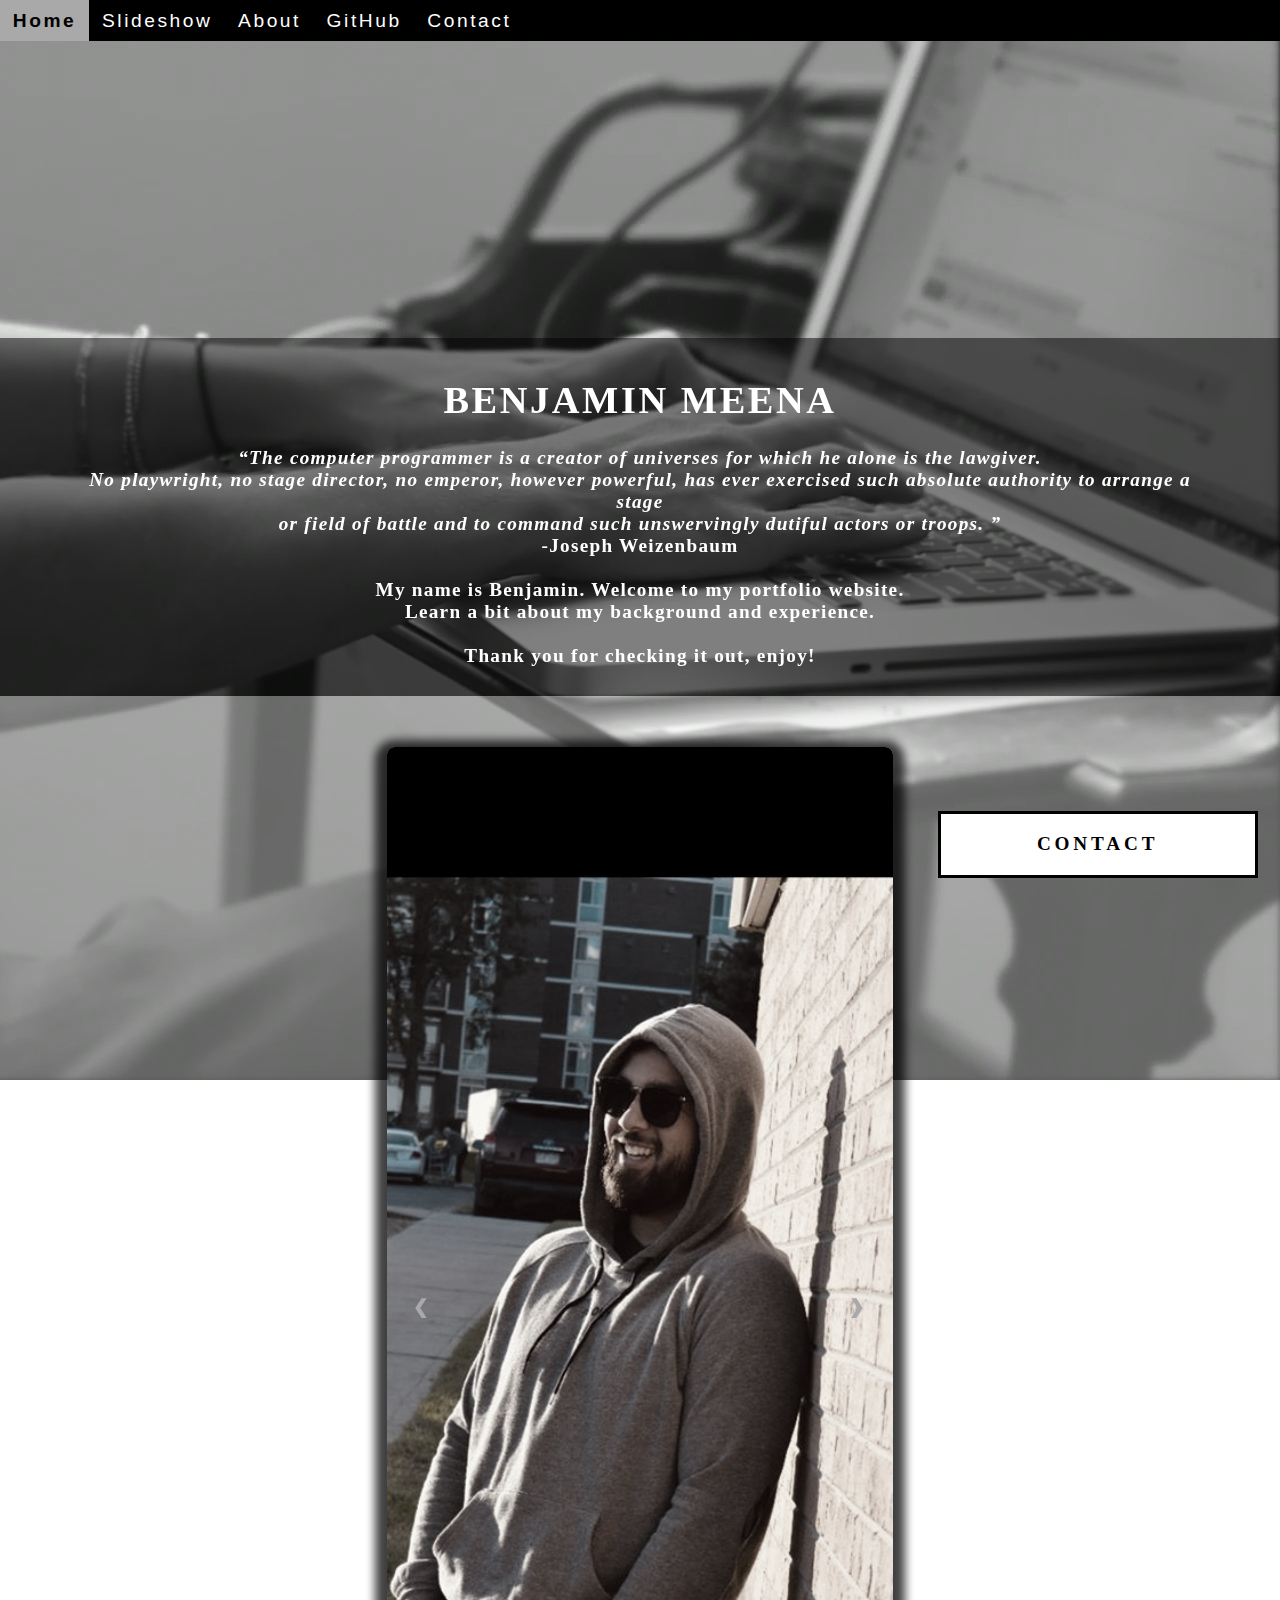
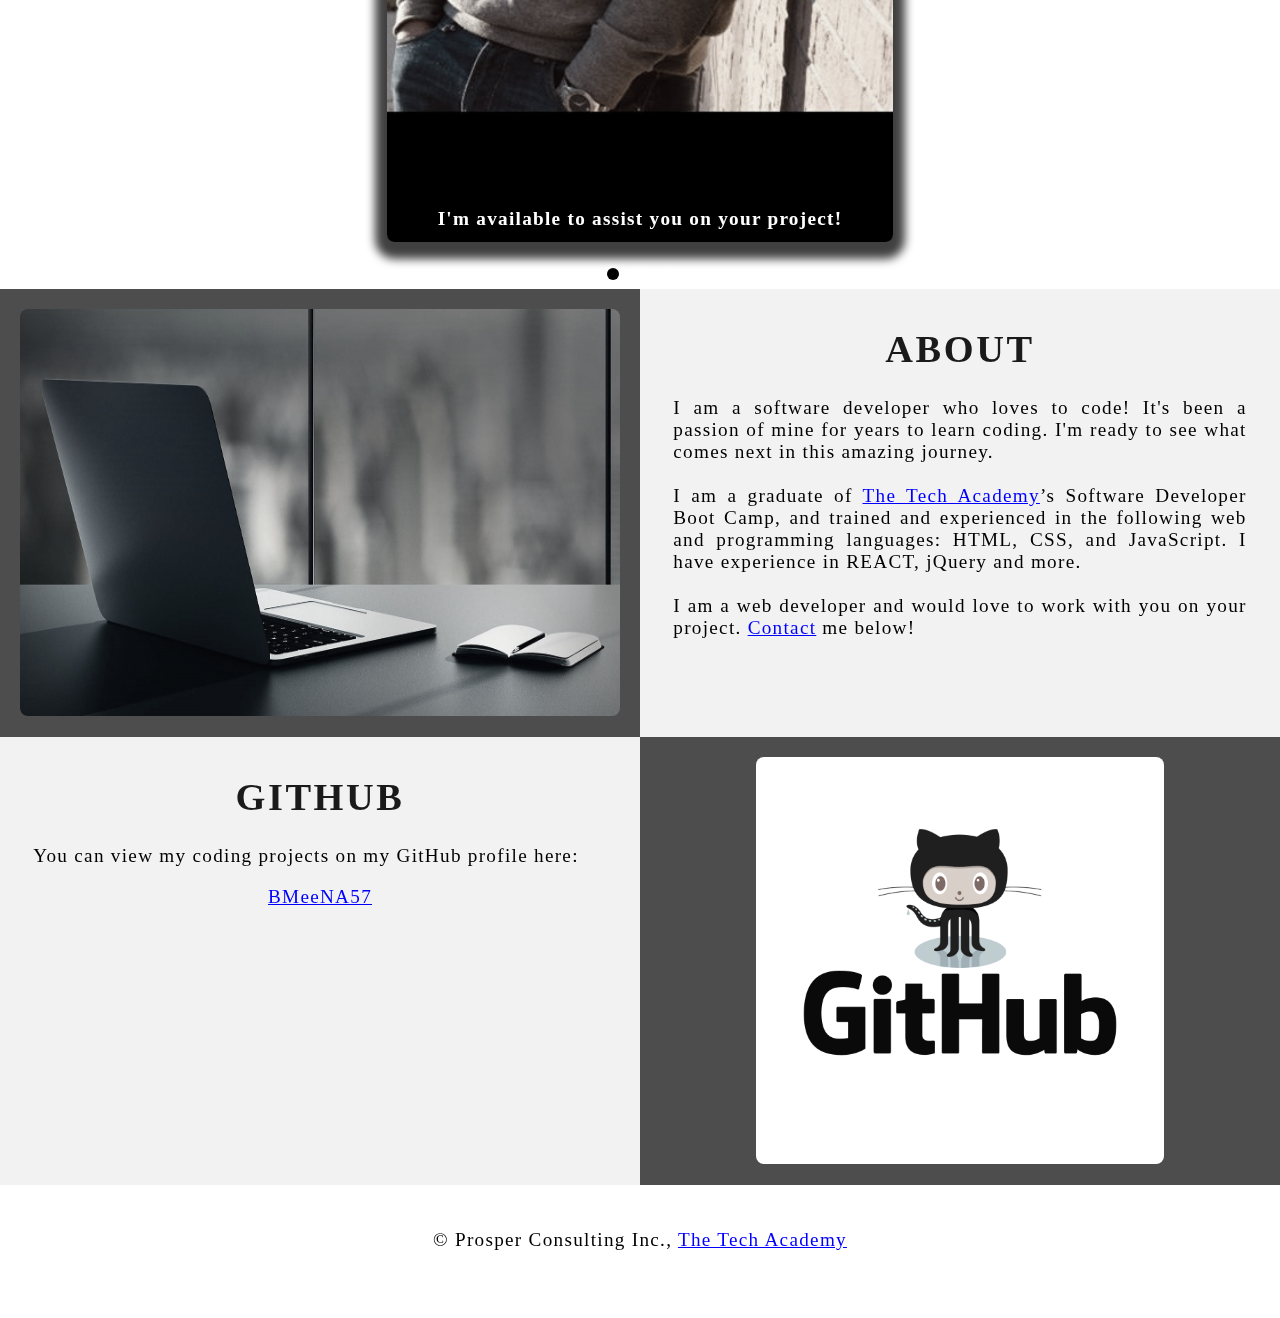
==== commit 12b65b5a: "Update index.html" ====
--- a/index.html
+++ b/index.html
@@ -4,7 +4,7 @@
 <!-- Head -->
 	<head>
 		<meta charset="UTF-8">
-		<title>Benjamin Meena </title>
+		<title>Benjamin Meena</title>
 		  <link rel="stylesheet" type="text/css" href="./Sample_portfolio.css">
 		  <script src="./JS/FinalProject.js"></script>
 		  <script src="https://ajax.googleapis.com/ajax/libs/jquery/3.4.0/jquery.min.js"></script> <!-- We use a little bit of jQuery on this site now -->
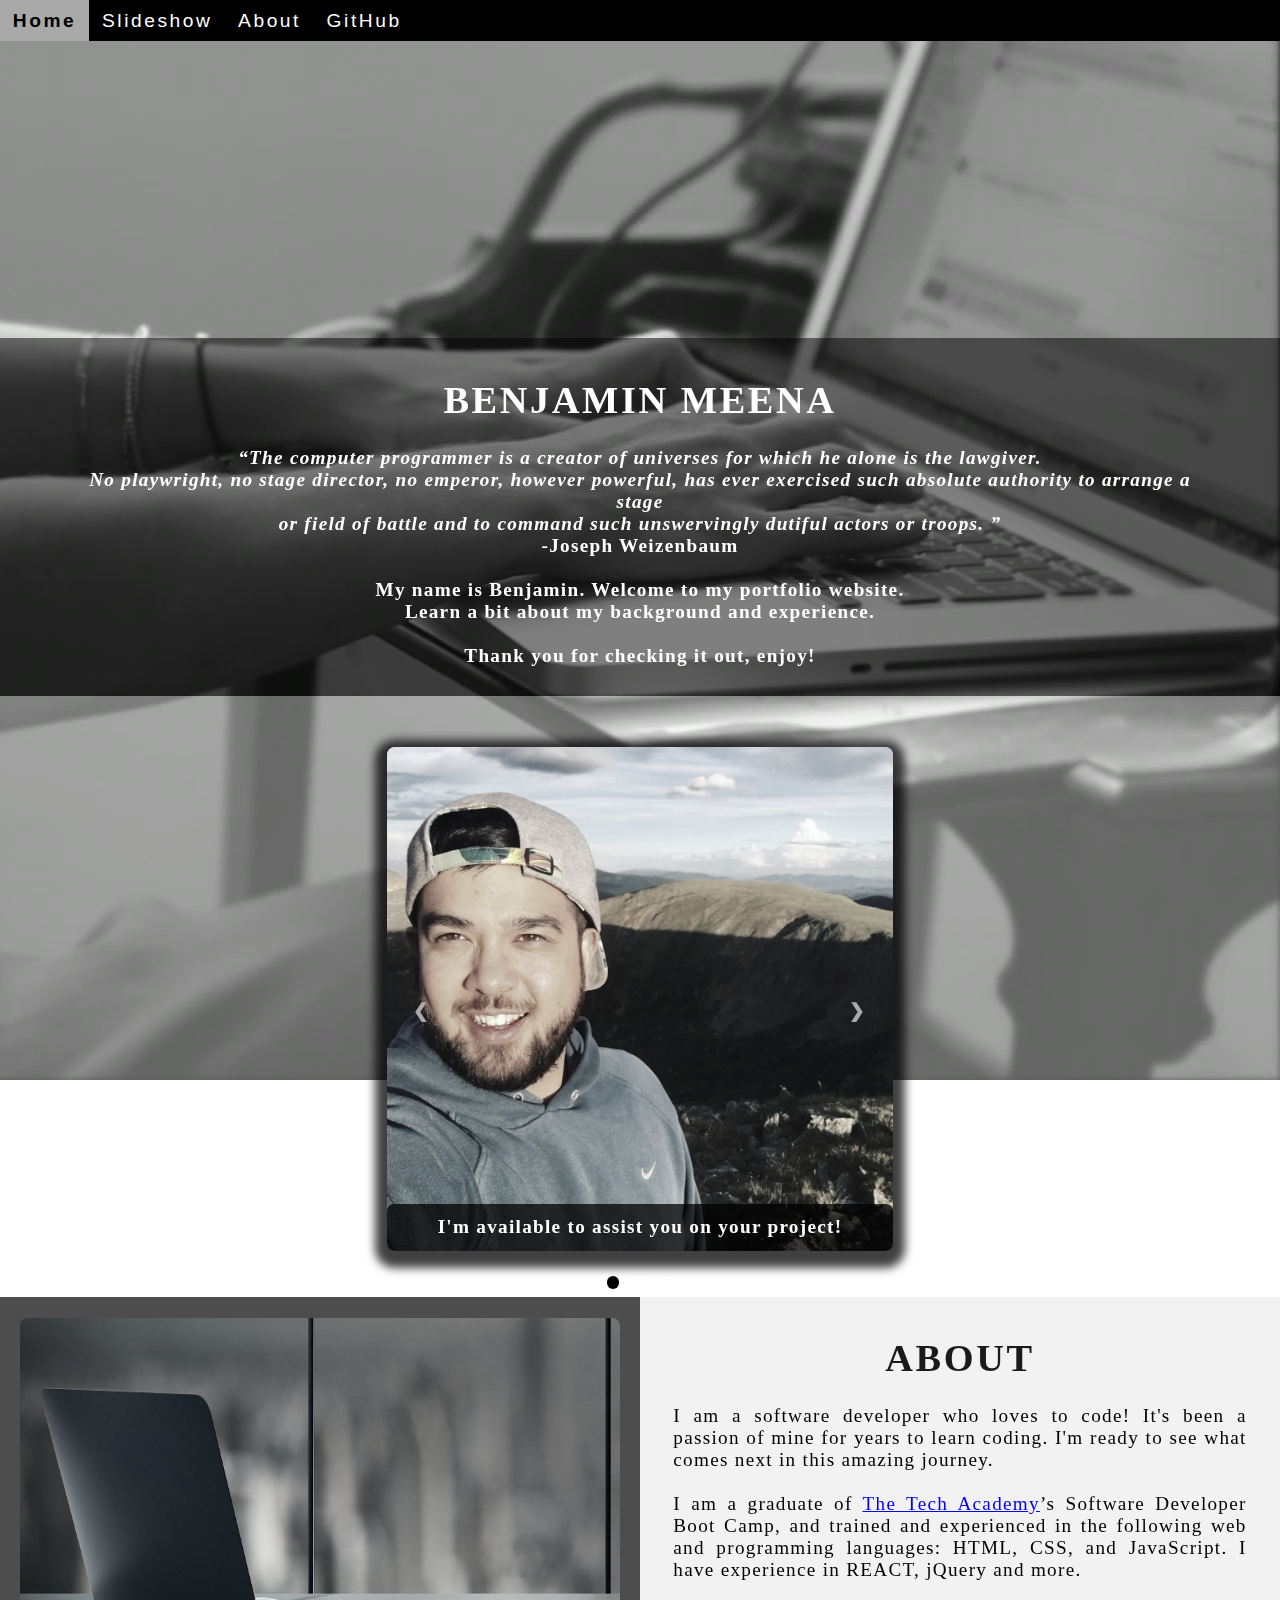
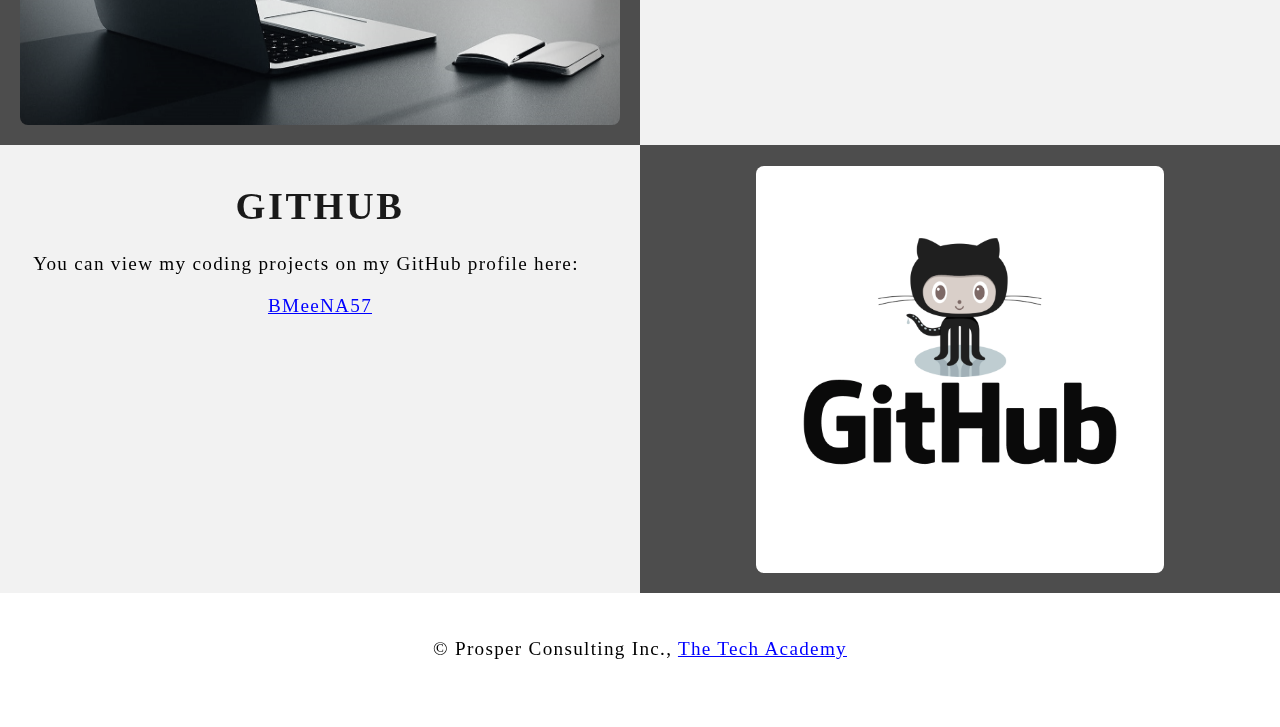
==== commit ce966222: "Add files via upload" ====
--- a/index.html
+++ b/index.html
@@ -1,4 +1,4 @@
-<!DOCTYPE html>
+﻿<!DOCTYPE html>
 <html>
 
 <!-- Head -->
@@ -28,7 +28,7 @@
 		<a href="#Slideshow">Slideshow</a> <!-- This is a new section -->
 		<a href="#About">About</a>
 		<a href="#GitHub">GitHub</a>
-		<a onclick="openForm()">Contact</a> <!-- This makes it so that our openForm function runs when we click Contact on the nav bar -->
+		
 	</div>
 
 <!-- This allows us to close the form when we click outside the nav bar or contact form -->
@@ -73,7 +73,7 @@
         
 		<div class="mySlides fade">
           <div class="Slide_Number">1 / 3</div>
-            <img class="Slide_Show_Images" src="./img/me.jpg" style="width:100%">
+            <img class="Slide_Show_Images" src="./img/updated.jpg" style="width:100%">
               <div class="text">I'm available to assist you on your project!</div>
         </div>
         
@@ -142,7 +142,7 @@
   
 	<div class="Column_1"> <!-- Right column -->
 	  <h1>About</h2>
-	    <p>I am a software developer who loves to code! It's been a passion of mine for years to learn coding. I'm ready to see what comes next in this amazing journey. <br><br>I am a graduate of <a href="https://www.learncodinganywhere.com" target="_blank">The Tech Academy</a>’s Software Developer Boot Camp, and trained and experienced in the following web and programming languages: HTML, CSS, and JavaScript. I have experience in REACT, jQuery and more.  <br><br>I am a web developer and would love to work with you on your project. <a href="#Contact">Contact</a> me below!</p>
+	    <p>I am a software developer who loves to code! It's been a passion of mine for years to learn coding. I'm ready to see what comes next in this amazing journey. <br><br>I am a graduate of <a href="https://www.learncodinganywhere.com" target="_blank">The Tech Academy</a>’s Software Developer Boot Camp, and trained and experienced in the following web and programming languages: HTML, CSS, and JavaScript. I have experience in REACT, jQuery and more. </p>
 	</div>
   </div>
 
@@ -160,26 +160,7 @@
 	</div>
 </div>
 
-<!-- Contact section -->
-  <div id="Contact"> 
-    <button onclick="openForm()" class="Pop_Up_Button"> CONTACT </button>
-	  <div class="form-popup" id="myForm">
-	    <form action="https://formspree.io/info@learncodinganywhere.com" method="POST" class="form-container"> <!-- Here we are using a free online service from https://formspree.io/ to send our contact form to an email address of our choosing - note: it will not run unless live on the internet, you have to push it to your online website first -->
-		<h1>Contact</h1>
-			<label for="name"><b>Name</b></label>
-			  <input type="text" placeholder="Type your name here" name="name" required>
-			<label for="phone"><b>Phone</b></label>
-			  <input type="text" placeholder="Enter your phone number here" name="phone">
-			<label for="email"><b>Email</b></label>		
-			  <input type="text" placeholder="Type your email address here" name="email" required>
-			<label for="message"><b>Message</b></label>
-			  <input type="text" placeholder="Type your message here" name="message">
- 
-    <button type="submit" class="btn">SUBMIT</button>
-    <button type="button" class="btn cancel" onclick="closeForm()">CLOSE</button>
-	    </form>
-	  </div>
-  </div>
+
 	
 <!-- Footer section -->	
 	<footer>
